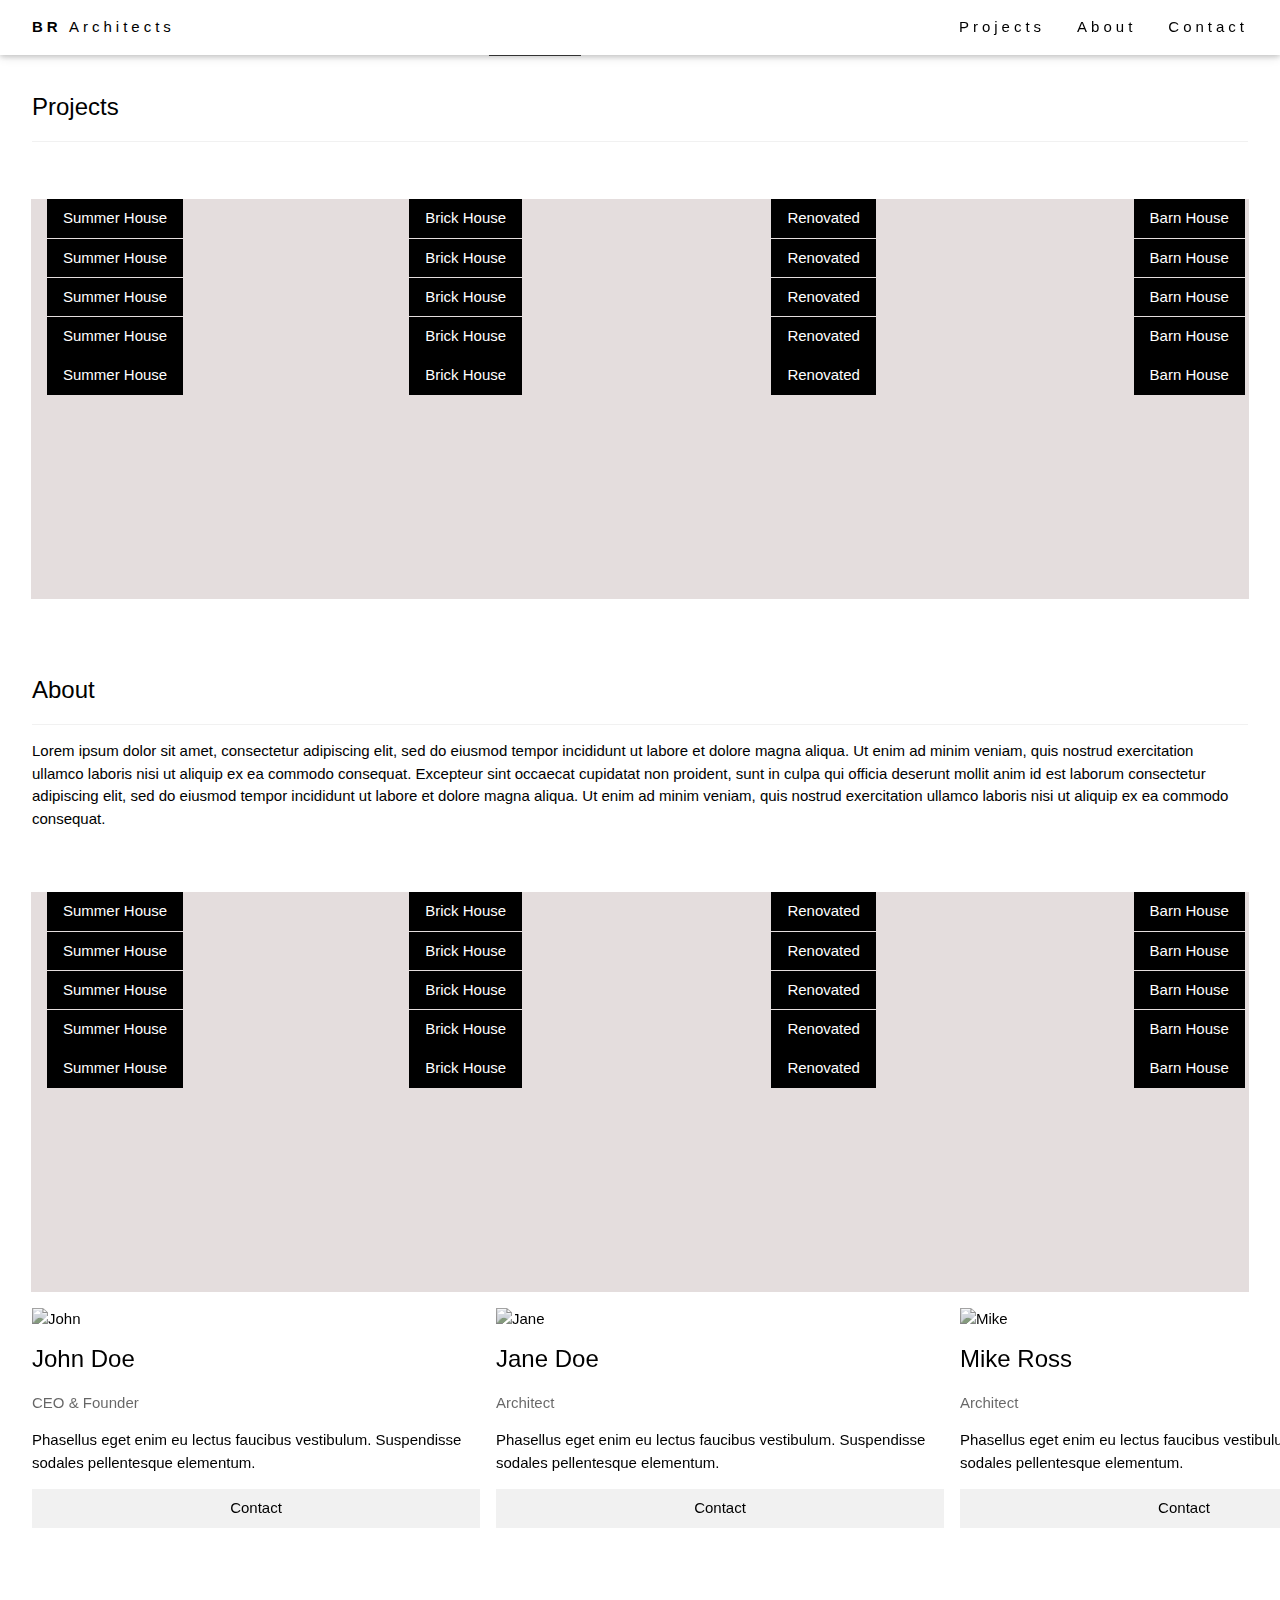
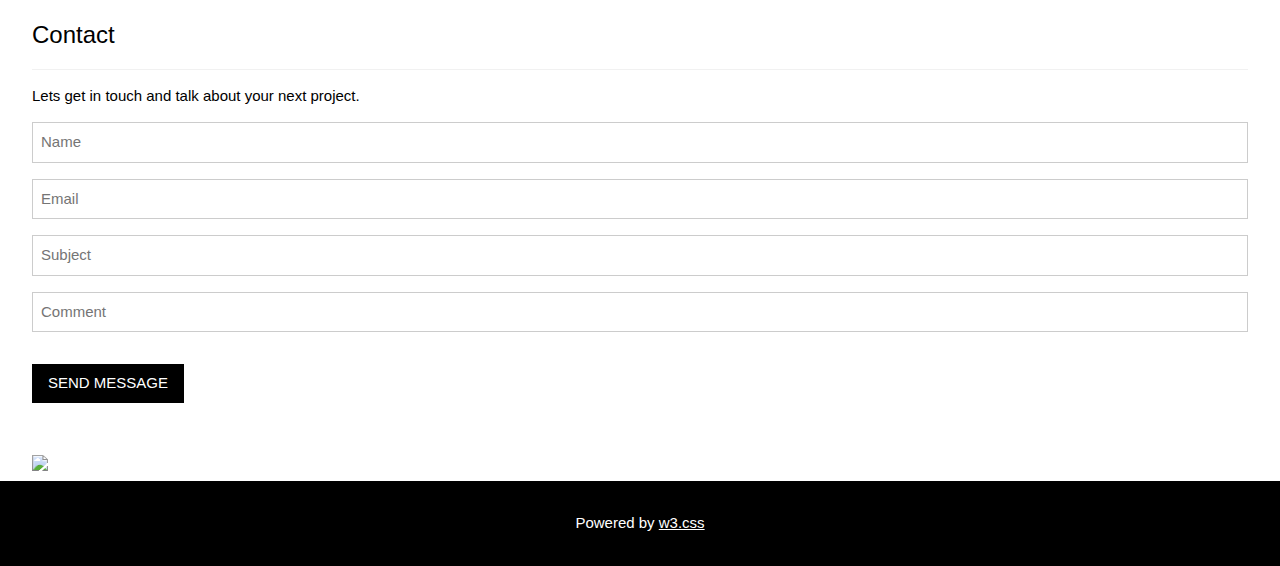
==== simpleScrollBar/index.html @ ad29b014 "Resize added(partially)" ====
<!DOCTYPE html>
<html>
<head>
<title>SSB Test</title>
<meta charset="UTF-8">
<meta name="viewport" content="width=device-width, initial-scale=1">
<link rel="stylesheet" href="css/style.css">
<link rel="stylesheet" href="css/sScrollBar.css">
<script src="js/jquery.min.js" ></script>
<script src="js/simpleScrollBar.js" ></script>
<script>
	$("document").ready(function(){
		$(".carouselContainer").sScrollBar( {
			scrollWidth: 8,
			borderRadius: 4,
			railBgColor: "#649dbc",
			handleBgColor: "#22a9f7",
			railOpacity: 0.5,
			handleOpacity: 0.7,
			showArrows: false,
			clickScrollSpeed: 200,
		});
	})
</script>
</head>
<body>

<!-- Navbar (sit on top) -->
<div class="w3-top">
  <div class="w3-bar w3-white w3-wide w3-padding w3-card">
    <a href="#home" class="w3-bar-item w3-button"><b>BR</b> Architects</a>
    <!-- Float links to the right. Hide them on small screens -->
    <div class="w3-right w3-hide-small">
      <a href="#projects" class="w3-bar-item w3-button">Projects</a>
      <a href="#about" class="w3-bar-item w3-button">About</a>
      <a href="#contact" class="w3-bar-item w3-button">Contact</a>
    </div>
  </div>
</div>

<!-- Header -->
<header class="w3-display-container w3-content w3-wide" id="home">
  <img class="w3-image" src="img/architect.jpg" alt="Architecture" width="1500" height="800">
  <div class="w3-display-middle w3-margin-top w3-center">
    <h1 class="w3-xxlarge w3-text-white"><span class="w3-padding w3-black w3-opacity-min"><b>BR</b></span> <span class="w3-hide-small w3-text-light-grey">Architects</span></h1>
  </div>
</header>

<!-- Page content -->
<div class="w3-content w3-padding">

  <!-- Project Section -->
  <div class="w3-container w3-padding-32" id="projects">
    <h3 class="w3-border-bottom w3-border-light-grey w3-padding-16">Projects</h3>
  </div>

 	<div id="first" class="carouselWrapper">
		<div id="first" class="carouselContainer">
			<div class="w3-row-padding">
			<div class="w3-col l3 m6 w3-margin-bottom">
				<div class="w3-display-container">
				<div class="w3-display-topleft w3-black w3-padding">Summer House</div>
				<img src="img/house5.jpg" alt="House" style="width:100%">
				</div>
			</div>
			<div class="w3-col l3 m6 w3-margin-bottom">
				<div class="w3-display-container">
				<div class="w3-display-topleft w3-black w3-padding">Brick House</div>
				<img src="img/house2.jpg" alt="House" style="width:100%">
				</div>
			</div>
			<div class="w3-col l3 m6 w3-margin-bottom">
				<div class="w3-display-container">
				<div class="w3-display-topleft w3-black w3-padding">Renovated</div>
				<img src="img/house3.jpg" alt="House" style="width:100%">
				</div>
			</div>
			<div class="w3-col l3 m6 w3-margin-bottom">
				<div class="w3-display-container">
				<div class="w3-display-topleft w3-black w3-padding">Barn House</div>
				<img src="img/house4.jpg" alt="House" style="width:100%">
				</div>
			</div>
			<div class="w3-col l3 m6 w3-margin-bottom">
				<div class="w3-display-container">
					<div class="w3-display-topleft w3-black w3-padding">Barn House</div>
					<img src="img/house4.jpg" alt="House" style="width:100%">
				</div>
			</div>
			</div>

			<div class="w3-row-padding">
			<div class="w3-col l3 m6 w3-margin-bottom">
				<div class="w3-display-container">
				<div class="w3-display-topleft w3-black w3-padding">Summer House</div>
				<img src="img/house2.jpg" alt="House" style="width:99%">
				</div>
			</div>
			<div class="w3-col l3 m6 w3-margin-bottom">
				<div class="w3-display-container">
				<div class="w3-display-topleft w3-black w3-padding">Brick House</div>
				<img src="img/house5.jpg" alt="House" style="width:99%">
				</div>
			</div>
			<div class="w3-col l3 m6 w3-margin-bottom">
				<div class="w3-display-container">
				<div class="w3-display-topleft w3-black w3-padding">Renovated</div>
				<img src="img/house4.jpg" alt="House" style="width:99%">
				</div>
			</div>
			<div class="w3-col l3 m6 w3-margin-bottom">
				<div class="w3-display-container">
				<div class="w3-display-topleft w3-black w3-padding">Barn House</div>
				<img src="img/house3.jpg" alt="House" style="width:99%">
				</div>
			</div>
			<div class="w3-col l3 m6 w3-margin-bottom">
				<div class="w3-display-container">
					<div class="w3-display-topleft w3-black w3-padding">Summer House</div>
					<img src="img/house5.jpg" alt="House" style="width:100%">
				</div>
			</div>
			</div>

			<div class="w3-row-padding">
				<div class="w3-col l3 m6 w3-margin-bottom">
					<div class="w3-display-container">
					<div class="w3-display-topleft w3-black w3-padding">Summer House</div>
					<img src="img/house2.jpg" alt="House" style="width:99%">
					</div>
				</div>
				<div class="w3-col l3 m6 w3-margin-bottom">
					<div class="w3-display-container">
					<div class="w3-display-topleft w3-black w3-padding">Brick House</div>
					<img src="img/house5.jpg" alt="House" style="width:99%">
					</div>
				</div>
				<div class="w3-col l3 m6 w3-margin-bottom">
					<div class="w3-display-container">
					<div class="w3-display-topleft w3-black w3-padding">Renovated</div>
					<img src="img/house4.jpg" alt="House" style="width:99%">
					</div>
				</div>
				<div class="w3-col l3 m6 w3-margin-bottom">
					<div class="w3-display-container">
					<div class="w3-display-topleft w3-black w3-padding">Barn House</div>
					<img src="img/house3.jpg" alt="House" style="width:99%">
					</div>
				</div>
				<div class="w3-col l3 m6 w3-margin-bottom">
					<div class="w3-display-container">
						<div class="w3-display-topleft w3-black w3-padding">Summer House</div>
						<img src="img/house5.jpg" alt="House" style="width:100%">
					</div>
				</div>
			</div>

			<div class="w3-row-padding">
				<div class="w3-col l3 m6 w3-margin-bottom">
					<div class="w3-display-container">
					<div class="w3-display-topleft w3-black w3-padding">Summer House</div>
					<img src="img/house2.jpg" alt="House" style="width:99%">
					</div>
				</div>
				<div class="w3-col l3 m6 w3-margin-bottom">
					<div class="w3-display-container">
					<div class="w3-display-topleft w3-black w3-padding">Brick House</div>
					<img src="img/house5.jpg" alt="House" style="width:99%">
					</div>
				</div>
				<div class="w3-col l3 m6 w3-margin-bottom">
					<div class="w3-display-container">
					<div class="w3-display-topleft w3-black w3-padding">Renovated</div>
					<img src="img/house4.jpg" alt="House" style="width:99%">
					</div>
				</div>
				<div class="w3-col l3 m6 w3-margin-bottom">
					<div class="w3-display-container">
					<div class="w3-display-topleft w3-black w3-padding">Barn House</div>
					<img src="img/house3.jpg" alt="House" style="width:99%">
					</div>
				</div>
				<div class="w3-col l3 m6 w3-margin-bottom">
					<div class="w3-display-container">
						<div class="w3-display-topleft w3-black w3-padding">Summer House</div>
						<img src="img/house5.jpg" alt="House" style="width:100%">
					</div>
				</div>
			</div>

			<div class="w3-row-padding">
				<div class="w3-col l3 m6 w3-margin-bottom">
					<div class="w3-display-container">
					<div class="w3-display-topleft w3-black w3-padding">Summer House</div>
					<img src="img/house2.jpg" alt="House" style="width:99%">
					</div>
				</div>
				<div class="w3-col l3 m6 w3-margin-bottom">
					<div class="w3-display-container">
					<div class="w3-display-topleft w3-black w3-padding">Brick House</div>
					<img src="img/house5.jpg" alt="House" style="width:99%">
					</div>
				</div>
				<div class="w3-col l3 m6 w3-margin-bottom">
					<div class="w3-display-container">
					<div class="w3-display-topleft w3-black w3-padding">Renovated</div>
					<img src="img/house4.jpg" alt="House" style="width:99%">
					</div>
				</div>
				<div class="w3-col l3 m6 w3-margin-bottom">
					<div class="w3-display-container">
					<div class="w3-display-topleft w3-black w3-padding">Barn House</div>
					<img src="img/house3.jpg" alt="House" style="width:99%">
					</div>
				</div>
				<div class="w3-col l3 m6 w3-margin-bottom">
					<div class="w3-display-container">
						<div class="w3-display-topleft w3-black w3-padding">Summer House</div>
						<img src="img/house5.jpg" alt="House" style="width:100%">
					</div>
				</div>
			</div>
		</div>
	</div>


  <!-- About Section -->
	<div class="w3-container w3-padding-32" id="about">
	<h3 class="w3-border-bottom w3-border-light-grey w3-padding-16">About</h3>
	<p>Lorem ipsum dolor sit amet, consectetur adipiscing elit, sed do eiusmod tempor incididunt ut labore et dolore magna aliqua. Ut enim ad minim veniam, quis nostrud exercitation ullamco laboris nisi ut aliquip ex ea commodo consequat. Excepteur sint
		occaecat cupidatat non proident, sunt in culpa qui officia deserunt mollit anim id est laborum consectetur adipiscing elit, sed do eiusmod tempor incididunt ut labore et dolore magna aliqua. Ut enim ad minim veniam, quis nostrud exercitation ullamco
		laboris nisi ut aliquip ex ea commodo consequat.
	</p>
	</div>

	<div id="first" class="carouselWrapper">
		<div id="second" class="carouselContainer">
		<div class="w3-row-padding">
		<div class="w3-col l3 m6 w3-margin-bottom">
			<div class="w3-display-container">
			<div class="w3-display-topleft w3-black w3-padding">Summer House</div>
			<img src="img/house5.jpg" alt="House" style="width:100%">
			</div>
		</div>
		<div class="w3-col l3 m6 w3-margin-bottom">
			<div class="w3-display-container">
			<div class="w3-display-topleft w3-black w3-padding">Brick House</div>
			<img src="img/house2.jpg" alt="House" style="width:100%">
			</div>
		</div>
		<div class="w3-col l3 m6 w3-margin-bottom">
			<div class="w3-display-container">
			<div class="w3-display-topleft w3-black w3-padding">Renovated</div>
			<img src="img/house3.jpg" alt="House" style="width:100%">
			</div>
		</div>
		<div class="w3-col l3 m6 w3-margin-bottom">
			<div class="w3-display-container">
			<div class="w3-display-topleft w3-black w3-padding">Barn House</div>
			<img src="img/house4.jpg" alt="House" style="width:100%">
			</div>
		</div>
		<div class="w3-col l3 m6 w3-margin-bottom">
			<div class="w3-display-container">
				<div class="w3-display-topleft w3-black w3-padding">Barn House</div>
				<img src="img/house4.jpg" alt="House" style="width:100%">
			</div>
		</div>
		</div>

		<div class="w3-row-padding">
		<div class="w3-col l3 m6 w3-margin-bottom">
			<div class="w3-display-container">
			<div class="w3-display-topleft w3-black w3-padding">Summer House</div>
			<img src="img/house2.jpg" alt="House" style="width:99%">
			</div>
		</div>
		<div class="w3-col l3 m6 w3-margin-bottom">
			<div class="w3-display-container">
			<div class="w3-display-topleft w3-black w3-padding">Brick House</div>
			<img src="img/house5.jpg" alt="House" style="width:99%">
			</div>
		</div>
		<div class="w3-col l3 m6 w3-margin-bottom">
			<div class="w3-display-container">
			<div class="w3-display-topleft w3-black w3-padding">Renovated</div>
			<img src="img/house4.jpg" alt="House" style="width:99%">
			</div>
		</div>
		<div class="w3-col l3 m6 w3-margin-bottom">
			<div class="w3-display-container">
			<div class="w3-display-topleft w3-black w3-padding">Barn House</div>
			<img src="img/house3.jpg" alt="House" style="width:99%">
			</div>
		</div>
		<div class="w3-col l3 m6 w3-margin-bottom">
			<div class="w3-display-container">
				<div class="w3-display-topleft w3-black w3-padding">Summer House</div>
				<img src="img/house5.jpg" alt="House" style="width:100%">
			</div>
		</div>
		</div>

		<div class="w3-row-padding">
			<div class="w3-col l3 m6 w3-margin-bottom">
				<div class="w3-display-container">
				<div class="w3-display-topleft w3-black w3-padding">Summer House</div>
				<img src="img/house2.jpg" alt="House" style="width:99%">
				</div>
			</div>
			<div class="w3-col l3 m6 w3-margin-bottom">
				<div class="w3-display-container">
				<div class="w3-display-topleft w3-black w3-padding">Brick House</div>
				<img src="img/house5.jpg" alt="House" style="width:99%">
				</div>
			</div>
			<div class="w3-col l3 m6 w3-margin-bottom">
				<div class="w3-display-container">
				<div class="w3-display-topleft w3-black w3-padding">Renovated</div>
				<img src="img/house4.jpg" alt="House" style="width:99%">
				</div>
			</div>
			<div class="w3-col l3 m6 w3-margin-bottom">
				<div class="w3-display-container">
				<div class="w3-display-topleft w3-black w3-padding">Barn House</div>
				<img src="img/house3.jpg" alt="House" style="width:99%">
				</div>
			</div>
			<div class="w3-col l3 m6 w3-margin-bottom">
				<div class="w3-display-container">
					<div class="w3-display-topleft w3-black w3-padding">Summer House</div>
					<img src="img/house5.jpg" alt="House" style="width:100%">
				</div>
			</div>
		</div>

		<div class="w3-row-padding">
			<div class="w3-col l3 m6 w3-margin-bottom">
				<div class="w3-display-container">
				<div class="w3-display-topleft w3-black w3-padding">Summer House</div>
				<img src="img/house2.jpg" alt="House" style="width:99%">
				</div>
			</div>
			<div class="w3-col l3 m6 w3-margin-bottom">
				<div class="w3-display-container">
				<div class="w3-display-topleft w3-black w3-padding">Brick House</div>
				<img src="img/house5.jpg" alt="House" style="width:99%">
				</div>
			</div>
			<div class="w3-col l3 m6 w3-margin-bottom">
				<div class="w3-display-container">
				<div class="w3-display-topleft w3-black w3-padding">Renovated</div>
				<img src="img/house4.jpg" alt="House" style="width:99%">
				</div>
			</div>
			<div class="w3-col l3 m6 w3-margin-bottom">
				<div class="w3-display-container">
				<div class="w3-display-topleft w3-black w3-padding">Barn House</div>
				<img src="img/house3.jpg" alt="House" style="width:99%">
				</div>
			</div>
			<div class="w3-col l3 m6 w3-margin-bottom">
				<div class="w3-display-container">
					<div class="w3-display-topleft w3-black w3-padding">Summer House</div>
					<img src="img/house5.jpg" alt="House" style="width:100%">
				</div>
			</div>
		</div>

		<div class="w3-row-padding">
			<div class="w3-col l3 m6 w3-margin-bottom">
				<div class="w3-display-container">
				<div class="w3-display-topleft w3-black w3-padding">Summer House</div>
				<img src="img/house2.jpg" alt="House" style="width:99%">
				</div>
			</div>
			<div class="w3-col l3 m6 w3-margin-bottom">
				<div class="w3-display-container">
				<div class="w3-display-topleft w3-black w3-padding">Brick House</div>
				<img src="img/house5.jpg" alt="House" style="width:99%">
				</div>
			</div>
			<div class="w3-col l3 m6 w3-margin-bottom">
				<div class="w3-display-container">
				<div class="w3-display-topleft w3-black w3-padding">Renovated</div>
				<img src="img/house4.jpg" alt="House" style="width:99%">
				</div>
			</div>
			<div class="w3-col l3 m6 w3-margin-bottom">
				<div class="w3-display-container">
				<div class="w3-display-topleft w3-black w3-padding">Barn House</div>
				<img src="img/house3.jpg" alt="House" style="width:99%">
				</div>
			</div>
			<div class="w3-col l3 m6 w3-margin-bottom">
				<div class="w3-display-container">
					<div class="w3-display-topleft w3-black w3-padding">Summer House</div>
					<img src="img/house5.jpg" alt="House" style="width:100%">
				</div>
			</div>
		</div>
		</div>
	</div>

  <div class="w3-row-padding w3-grayscale">
    <div class="w3-col l3 m6 w3-margin-bottom">
      <img src="img/team2.jpg" alt="John" style="width:100%">
      <h3>John Doe</h3>
      <p class="w3-opacity">CEO & Founder</p>
      <p>Phasellus eget enim eu lectus faucibus vestibulum. Suspendisse sodales pellentesque elementum.</p>
      <p><button class="w3-button w3-light-grey w3-block">Contact</button></p>
    </div>
    <div class="w3-col l3 m6 w3-margin-bottom">
      <img src="img/team1.jpg" alt="Jane" style="width:100%">
      <h3>Jane Doe</h3>
      <p class="w3-opacity">Architect</p>
      <p>Phasellus eget enim eu lectus faucibus vestibulum. Suspendisse sodales pellentesque elementum.</p>
      <p><button class="w3-button w3-light-grey w3-block">Contact</button></p>
    </div>
    <div class="w3-col l3 m6 w3-margin-bottom">
      <img src="img/team3.jpg" alt="Mike" style="width:100%">
      <h3>Mike Ross</h3>
      <p class="w3-opacity">Architect</p>
      <p>Phasellus eget enim eu lectus faucibus vestibulum. Suspendisse sodales pellentesque elementum.</p>
      <p><button class="w3-button w3-light-grey w3-block">Contact</button></p>
    </div>
    <div class="w3-col l3 m6 w3-margin-bottom">
      <img src="img/team4.jpg" alt="Dan" style="width:100%">
      <h3>Dan Star</h3>
      <p class="w3-opacity">Architect</p>
      <p>Phasellus eget enim eu lectus faucibus vestibulum. Suspendisse sodales pellentesque elementum.</p>
      <p><button class="w3-button w3-light-grey w3-block">Contact</button></p>
    </div>
  </div>

  <!-- Contact Section -->
  <div class="w3-container w3-padding-32" id="contact">
    <h3 class="w3-border-bottom w3-border-light-grey w3-padding-16">Contact</h3>
    <p>Lets get in touch and talk about your next project.</p>
    <form action="/action_page.php" target="_blank">
      <input class="w3-input w3-border" type="text" placeholder="Name" required name="Name">
      <input class="w3-input w3-section w3-border" type="text" placeholder="Email" required name="Email">
      <input class="w3-input w3-section w3-border" type="text" placeholder="Subject" required name="Subject">
      <input class="w3-input w3-section w3-border" type="text" placeholder="Comment" required name="Comment">
      <button class="w3-button w3-black w3-section" type="submit">
        <i class="fa fa-paper-plane"></i> SEND MESSAGE
      </button>
    </form>
  </div>
  
<!-- Image of location/map -->
<div class="w3-container">
  <img src="img/map.jpg" class="w3-image" style="width:100%">
</div>

<!-- End page content -->
</div>


<!-- Footer -->
<footer class="w3-center w3-black w3-padding-16">
  <p>Powered by <a href="https://www.w3schools.com/w3css/default.asp" title="W3.CSS" target="_blank" class="w3-hover-text-green">w3.css</a></p>
</footer>

</body>
</html>
---- simpleScrollBar/css/style.css ----
/* W3.CSS 4.15 December 2020 by Jan Egil and Borge Refsnes */
html{box-sizing:border-box}*,*:before,*:after{box-sizing:inherit}
/* Extract from normalize.css by Nicolas Gallagher and Jonathan Neal git.io/normalize */
html{-ms-text-size-adjust:100%;-webkit-text-size-adjust:100%}body{margin:0}
article,aside,details,figcaption,figure,footer,header,main,menu,nav,section{display:block}summary{display:list-item}
audio,canvas,progress,video{display:inline-block}progress{vertical-align:baseline}
audio:not([controls]){display:none;height:0}[hidden],template{display:none}
a{background-color:transparent}a:active,a:hover{outline-width:0}
abbr[title]{border-bottom:none;text-decoration:underline;text-decoration:underline dotted}
b,strong{font-weight:bolder}dfn{font-style:italic}mark{background:#ff0;color:#000}
small{font-size:80%}sub,sup{font-size:75%;line-height:0;position:relative;vertical-align:baseline}
sub{bottom:-0.25em}sup{top:-0.5em}figure{margin:1em 40px}img{border-style:none}
code,kbd,pre,samp{font-family:monospace,monospace;font-size:1em}hr{box-sizing:content-box;height:0;overflow:visible}
button,input,select,textarea,optgroup{font:inherit;margin:0}optgroup{font-weight:bold}
button,input{overflow:visible}button,select{text-transform:none}
button,[type=button],[type=reset],[type=submit]{-webkit-appearance:button}
button::-moz-focus-inner,[type=button]::-moz-focus-inner,[type=reset]::-moz-focus-inner,[type=submit]::-moz-focus-inner{border-style:none;padding:0}
button:-moz-focusring,[type=button]:-moz-focusring,[type=reset]:-moz-focusring,[type=submit]:-moz-focusring{outline:1px dotted ButtonText}
fieldset{border:1px solid #c0c0c0;margin:0 2px;padding:.35em .625em .75em}
legend{color:inherit;display:table;max-width:100%;padding:0;white-space:normal}textarea{overflow:auto}
[type=checkbox],[type=radio]{padding:0}
[type=number]::-webkit-inner-spin-button,[type=number]::-webkit-outer-spin-button{height:auto}
[type=search]{-webkit-appearance:textfield;outline-offset:-2px}
[type=search]::-webkit-search-decoration{-webkit-appearance:none}
::-webkit-file-upload-button{-webkit-appearance:button;font:inherit}
/* End extract */
html,body{font-family:Verdana,sans-serif;font-size:15px;line-height:1.5}html{overflow-x:hidden}
h1{font-size:36px}h2{font-size:30px}h3{font-size:24px}h4{font-size:20px}h5{font-size:18px}h6{font-size:16px}
.w3-serif{font-family:serif}.w3-sans-serif{font-family:sans-serif}.w3-cursive{font-family:cursive}.w3-monospace{font-family:monospace}
h1,h2,h3,h4,h5,h6{font-family:"Segoe UI",Arial,sans-serif;font-weight:400;margin:10px 0}.w3-wide{letter-spacing:4px}
hr{border:0;border-top:1px solid #eee;margin:20px 0}
.w3-image{max-width:100%;height:auto}img{vertical-align:middle}a{color:inherit}
.w3-table,.w3-table-all{border-collapse:collapse;border-spacing:0;width:100%;display:table}.w3-table-all{border:1px solid #ccc}
.w3-bordered tr,.w3-table-all tr{border-bottom:1px solid #ddd}.w3-striped tbody tr:nth-child(even){background-color:#f1f1f1}
.w3-table-all tr:nth-child(odd){background-color:#fff}.w3-table-all tr:nth-child(even){background-color:#f1f1f1}
.w3-hoverable tbody tr:hover,.w3-ul.w3-hoverable li:hover{background-color:#ccc}.w3-centered tr th,.w3-centered tr td{text-align:center}
.w3-table td,.w3-table th,.w3-table-all td,.w3-table-all th{padding:8px 8px;display:table-cell;text-align:left;vertical-align:top}
.w3-table th:first-child,.w3-table td:first-child,.w3-table-all th:first-child,.w3-table-all td:first-child{padding-left:16px}
.w3-btn,.w3-button{border:none;display:inline-block;padding:8px 16px;vertical-align:middle;overflow:hidden;text-decoration:none;color:inherit;background-color:inherit;text-align:center;cursor:pointer;white-space:nowrap}
.w3-btn:hover{box-shadow:0 8px 16px 0 rgba(0,0,0,0.2),0 6px 20px 0 rgba(0,0,0,0.19)}
.w3-btn,.w3-button{-webkit-touch-callout:none;-webkit-user-select:none;-khtml-user-select:none;-moz-user-select:none;-ms-user-select:none;user-select:none}   
.w3-disabled,.w3-btn:disabled,.w3-button:disabled{cursor:not-allowed;opacity:0.3}.w3-disabled *,:disabled *{pointer-events:none}
.w3-btn.w3-disabled:hover,.w3-btn:disabled:hover{box-shadow:none}
.w3-badge,.w3-tag{background-color:#000;color:#fff;display:inline-block;padding-left:8px;padding-right:8px;text-align:center}.w3-badge{border-radius:50%}
.w3-ul{list-style-type:none;padding:0;margin:0}.w3-ul li{padding:8px 16px;border-bottom:1px solid #ddd}.w3-ul li:last-child{border-bottom:none}
.w3-tooltip,.w3-display-container{position:relative}.w3-tooltip .w3-text{display:none}.w3-tooltip:hover .w3-text{display:inline-block}
.w3-ripple:active{opacity:0.5}.w3-ripple{transition:opacity 0s}
.w3-input{padding:8px;display:block;border:none;border-bottom:1px solid #ccc;width:100%}
.w3-select{padding:9px 0;width:100%;border:none;border-bottom:1px solid #ccc}
.w3-dropdown-click,.w3-dropdown-hover{position:relative;display:inline-block;cursor:pointer}
.w3-dropdown-hover:hover .w3-dropdown-content{display:block}
.w3-dropdown-hover:first-child,.w3-dropdown-click:hover{background-color:#ccc;color:#000}
.w3-dropdown-hover:hover > .w3-button:first-child,.w3-dropdown-click:hover > .w3-button:first-child{background-color:#ccc;color:#000}
.w3-dropdown-content{cursor:auto;color:#000;background-color:#fff;display:none;position:absolute;min-width:160px;margin:0;padding:0;z-index:1}
.w3-check,.w3-radio{width:24px;height:24px;position:relative;top:6px}
.w3-sidebar{height:100%;width:200px;background-color:#fff;position:fixed!important;z-index:1;overflow:auto}
.w3-bar-block .w3-dropdown-hover,.w3-bar-block .w3-dropdown-click{width:100%}
.w3-bar-block .w3-dropdown-hover .w3-dropdown-content,.w3-bar-block .w3-dropdown-click .w3-dropdown-content{min-width:100%}
.w3-bar-block .w3-dropdown-hover .w3-button,.w3-bar-block .w3-dropdown-click .w3-button{width:100%;text-align:left;padding:8px 16px}
.w3-main,#main{transition:margin-left .4s}
.w3-modal{z-index:3;display:none;padding-top:100px;position:fixed;left:0;top:0;width:100%;height:100%;overflow:auto;background-color:rgb(0,0,0);background-color:rgba(0,0,0,0.4)}
.w3-modal-content{margin:auto;background-color:#fff;position:relative;padding:0;outline:0;width:600px}
.w3-bar{width:100%;overflow:hidden}.w3-center .w3-bar{display:inline-block;width:auto}
.w3-bar .w3-bar-item{padding:8px 16px;float:left;width:auto;border:none;display:block;outline:0}
.w3-bar .w3-dropdown-hover,.w3-bar .w3-dropdown-click{position:static;float:left}
.w3-bar .w3-button{white-space:normal}
.w3-bar-block .w3-bar-item{width:100%;display:block;padding:8px 16px;text-align:left;border:none;white-space:normal;float:none;outline:0}
.w3-bar-block.w3-center .w3-bar-item{text-align:center}.w3-block{display:block;width:100%}
.w3-responsive{display:block;overflow-x:auto}
.w3-container:after,.w3-container:before,.w3-panel:after,.w3-panel:before,.w3-row:after,.w3-row:before,.w3-row-padding:after,.w3-row-padding:before,
.w3-cell-row:before,.w3-cell-row:after,.w3-clear:after,.w3-clear:before,.w3-bar:before,.w3-bar:after{content:"";display:table;clear:both}
.w3-col,.w3-half,.w3-third,.w3-twothird,.w3-threequarter,.w3-quarter{float:left;width:100%}
.w3-col.s1{width:8.33333%}.w3-col.s2{width:16.66666%}.w3-col.s3{width:24.99999%}.w3-col.s4{width:33.33333%}
.w3-col.s5{width:41.66666%}.w3-col.s6{width:49.99999%}.w3-col.s7{width:58.33333%}.w3-col.s8{width:66.66666%}
.w3-col.s9{width:74.99999%}.w3-col.s10{width:83.33333%}.w3-col.s11{width:91.66666%}.w3-col.s12{width:99.99999%}
@media (min-width:601px){.w3-col.m1{width:8.33333%}.w3-col.m2{width:16.66666%}.w3-col.m3,.w3-quarter{width:24.99999%}.w3-col.m4,.w3-third{width:33.33333%}
.w3-col.m5{width:41.66666%}.w3-col.m6,.w3-half{width:49.99999%}.w3-col.m7{width:58.33333%}.w3-col.m8,.w3-twothird{width:66.66666%}
.w3-col.m9,.w3-threequarter{width:74.99999%}.w3-col.m10{width:83.33333%}.w3-col.m11{width:91.66666%}.w3-col.m12{width:99.99999%}}
@media (min-width:993px){.w3-col.l1{width:8.33333%}.w3-col.l2{width:16.66666%}.w3-col.l3{width:24.99999%}.w3-col.l4{width:33.33333%}
.w3-col.l5{width:41.66666%}.w3-col.l6{width:49.99999%}.w3-col.l7{width:58.33333%}.w3-col.l8{width:66.66666%}
.w3-col.l9{width:74.99999%}.w3-col.l10{width:83.33333%}.w3-col.l11{width:91.66666%}.w3-col.l12{width:99.99999%}}
.w3-rest{overflow:hidden}.w3-stretch{margin-left:-16px;margin-right:-16px}
.w3-content,.w3-auto{margin-left:auto;margin-right:auto}.w3-content{max-width:980px}.w3-auto{max-width:1140px}
.w3-cell-row{display:table;width:100%}.w3-cell{display:table-cell}
.w3-cell-top{vertical-align:top}.w3-cell-middle{vertical-align:middle}.w3-cell-bottom{vertical-align:bottom}
.w3-hide{display:none!important}.w3-show-block,.w3-show{display:block!important}.w3-show-inline-block{display:inline-block!important}
@media (max-width:1205px){.w3-auto{max-width:95%}}
@media (max-width:600px){.w3-modal-content{margin:0 10px;width:auto!important}.w3-modal{padding-top:30px}
.w3-dropdown-hover.w3-mobile .w3-dropdown-content,.w3-dropdown-click.w3-mobile .w3-dropdown-content{position:relative}	
.w3-hide-small{display:none!important}.w3-mobile{display:block;width:100%!important}.w3-bar-item.w3-mobile,.w3-dropdown-hover.w3-mobile,.w3-dropdown-click.w3-mobile{text-align:center}
.w3-dropdown-hover.w3-mobile,.w3-dropdown-hover.w3-mobile .w3-btn,.w3-dropdown-hover.w3-mobile .w3-button,.w3-dropdown-click.w3-mobile,.w3-dropdown-click.w3-mobile .w3-btn,.w3-dropdown-click.w3-mobile .w3-button{width:100%}}
@media (max-width:768px){.w3-modal-content{width:500px}.w3-modal{padding-top:50px}}
@media (min-width:993px){.w3-modal-content{width:900px}.w3-hide-large{display:none!important}.w3-sidebar.w3-collapse{display:block!important}}
@media (max-width:992px) and (min-width:601px){.w3-hide-medium{display:none!important}}
@media (max-width:992px){.w3-sidebar.w3-collapse{display:none}.w3-main{margin-left:0!important;margin-right:0!important}.w3-auto{max-width:100%}}
.w3-top,.w3-bottom{position:fixed;width:100%;z-index:1}.w3-top{top:0}.w3-bottom{bottom:0}
.w3-overlay{position:fixed;display:none;width:100%;height:100%;top:0;left:0;right:0;bottom:0;background-color:rgba(0,0,0,0.5);z-index:2}
.w3-display-topleft{position:absolute;left:0;top:0}.w3-display-topright{position:absolute;right:0;top:0}
.w3-display-bottomleft{position:absolute;left:0;bottom:0}.w3-display-bottomright{position:absolute;right:0;bottom:0}
.w3-display-middle{position:absolute;top:50%;left:50%;transform:translate(-50%,-50%);-ms-transform:translate(-50%,-50%)}
.w3-display-left{position:absolute;top:50%;left:0%;transform:translate(0%,-50%);-ms-transform:translate(-0%,-50%)}
.w3-display-right{position:absolute;top:50%;right:0%;transform:translate(0%,-50%);-ms-transform:translate(0%,-50%)}
.w3-display-topmiddle{position:absolute;left:50%;top:0;transform:translate(-50%,0%);-ms-transform:translate(-50%,0%)}
.w3-display-bottommiddle{position:absolute;left:50%;bottom:0;transform:translate(-50%,0%);-ms-transform:translate(-50%,0%)}
.w3-display-container:hover .w3-display-hover{display:block}.w3-display-container:hover span.w3-display-hover{display:inline-block}.w3-display-hover{display:none}
.w3-display-position{position:absolute}
.w3-circle{border-radius:50%}
.w3-round-small{border-radius:2px}.w3-round,.w3-round-medium{border-radius:4px}.w3-round-large{border-radius:8px}.w3-round-xlarge{border-radius:16px}.w3-round-xxlarge{border-radius:32px}
.w3-row-padding,.w3-row-padding>.w3-half,.w3-row-padding>.w3-third,.w3-row-padding>.w3-twothird,.w3-row-padding>.w3-threequarter,.w3-row-padding>.w3-quarter,.w3-row-padding>.w3-col{padding:0 8px}
.w3-container,.w3-panel{padding:0.01em 16px}.w3-panel{margin-top:16px;margin-bottom:16px}
.w3-code,.w3-codespan{font-family:Consolas,"courier new";font-size:16px}
.w3-code{width:auto;background-color:#fff;padding:8px 12px;border-left:4px solid #4CAF50;word-wrap:break-word}
.w3-codespan{color:crimson;background-color:#f1f1f1;padding-left:4px;padding-right:4px;font-size:110%}
.w3-card,.w3-card-2{box-shadow:0 2px 5px 0 rgba(0,0,0,0.16),0 2px 10px 0 rgba(0,0,0,0.12)}
.w3-card-4,.w3-hover-shadow:hover{box-shadow:0 4px 10px 0 rgba(0,0,0,0.2),0 4px 20px 0 rgba(0,0,0,0.19)}
.w3-spin{animation:w3-spin 2s infinite linear}@keyframes w3-spin{0%{transform:rotate(0deg)}100%{transform:rotate(359deg)}}
.w3-animate-fading{animation:fading 10s infinite}@keyframes fading{0%{opacity:0}50%{opacity:1}100%{opacity:0}}
.w3-animate-opacity{animation:opac 0.8s}@keyframes opac{from{opacity:0} to{opacity:1}}
.w3-animate-top{position:relative;animation:animatetop 0.4s}@keyframes animatetop{from{top:-300px;opacity:0} to{top:0;opacity:1}}
.w3-animate-left{position:relative;animation:animateleft 0.4s}@keyframes animateleft{from{left:-300px;opacity:0} to{left:0;opacity:1}}
.w3-animate-right{position:relative;animation:animateright 0.4s}@keyframes animateright{from{right:-300px;opacity:0} to{right:0;opacity:1}}
.w3-animate-bottom{position:relative;animation:animatebottom 0.4s}@keyframes animatebottom{from{bottom:-300px;opacity:0} to{bottom:0;opacity:1}}
.w3-animate-zoom {animation:animatezoom 0.6s}@keyframes animatezoom{from{transform:scale(0)} to{transform:scale(1)}}
.w3-animate-input{transition:width 0.4s ease-in-out}.w3-animate-input:focus{width:100%!important}
.w3-opacity,.w3-hover-opacity:hover{opacity:0.60}.w3-opacity-off,.w3-hover-opacity-off:hover{opacity:1}
.w3-opacity-max{opacity:0.25}.w3-opacity-min{opacity:0.75}
.w3-greyscale-max,.w3-grayscale-max,.w3-hover-greyscale:hover,.w3-hover-grayscale:hover{filter:grayscale(100%)}
.w3-greyscale,.w3-grayscale{filter:grayscale(75%)}.w3-greyscale-min,.w3-grayscale-min{filter:grayscale(50%)}
.w3-sepia{filter:sepia(75%)}.w3-sepia-max,.w3-hover-sepia:hover{filter:sepia(100%)}.w3-sepia-min{filter:sepia(50%)}
.w3-tiny{font-size:10px!important}.w3-small{font-size:12px!important}.w3-medium{font-size:15px!important}.w3-large{font-size:18px!important}
.w3-xlarge{font-size:24px!important}.w3-xxlarge{font-size:36px!important}.w3-xxxlarge{font-size:48px!important}.w3-jumbo{font-size:64px!important}
.w3-left-align{text-align:left!important}.w3-right-align{text-align:right!important}.w3-justify{text-align:justify!important}.w3-center{text-align:center!important}
.w3-border-0{border:0!important}.w3-border{border:1px solid #ccc!important}
.w3-border-top{border-top:1px solid #ccc!important}.w3-border-bottom{border-bottom:1px solid #ccc!important}
.w3-border-left{border-left:1px solid #ccc!important}.w3-border-right{border-right:1px solid #ccc!important}
.w3-topbar{border-top:6px solid #ccc!important}.w3-bottombar{border-bottom:6px solid #ccc!important}
.w3-leftbar{border-left:6px solid #ccc!important}.w3-rightbar{border-right:6px solid #ccc!important}
.w3-section,.w3-code{margin-top:16px!important;margin-bottom:16px!important}
.w3-margin{margin:16px!important}.w3-margin-top{margin-top:16px!important}.w3-margin-bottom{margin-bottom:16px!important}
.w3-margin-left{margin-left:16px!important}.w3-margin-right{margin-right:16px!important}
.w3-padding-small{padding:4px 8px!important}.w3-padding{padding:8px 16px!important}.w3-padding-large{padding:12px 24px!important}
.w3-padding-16{padding-top:16px!important;padding-bottom:16px!important}.w3-padding-24{padding-top:24px!important;padding-bottom:24px!important}
.w3-padding-32{padding-top:32px!important;padding-bottom:32px!important}.w3-padding-48{padding-top:48px!important;padding-bottom:48px!important}
.w3-padding-64{padding-top:64px!important;padding-bottom:64px!important}
.w3-padding-top-64{padding-top:64px!important}.w3-padding-top-48{padding-top:48px!important}
.w3-padding-top-32{padding-top:32px!important}.w3-padding-top-24{padding-top:24px!important}
.w3-left{float:left!important}.w3-right{float:right!important}
.w3-button:hover{color:#000!important;background-color:#ccc!important}
.w3-transparent,.w3-hover-none:hover{background-color:transparent!important}
.w3-hover-none:hover{box-shadow:none!important}
/* Colors */
.w3-amber,.w3-hover-amber:hover{color:#000!important;background-color:#ffc107!important}
.w3-aqua,.w3-hover-aqua:hover{color:#000!important;background-color:#00ffff!important}
.w3-blue,.w3-hover-blue:hover{color:#fff!important;background-color:#2196F3!important}
.w3-light-blue,.w3-hover-light-blue:hover{color:#000!important;background-color:#87CEEB!important}
.w3-brown,.w3-hover-brown:hover{color:#fff!important;background-color:#795548!important}
.w3-cyan,.w3-hover-cyan:hover{color:#000!important;background-color:#00bcd4!important}
.w3-blue-grey,.w3-hover-blue-grey:hover,.w3-blue-gray,.w3-hover-blue-gray:hover{color:#fff!important;background-color:#607d8b!important}
.w3-green,.w3-hover-green:hover{color:#fff!important;background-color:#4CAF50!important}
.w3-light-green,.w3-hover-light-green:hover{color:#000!important;background-color:#8bc34a!important}
.w3-indigo,.w3-hover-indigo:hover{color:#fff!important;background-color:#3f51b5!important}
.w3-khaki,.w3-hover-khaki:hover{color:#000!important;background-color:#f0e68c!important}
.w3-lime,.w3-hover-lime:hover{color:#000!important;background-color:#cddc39!important}
.w3-orange,.w3-hover-orange:hover{color:#000!important;background-color:#ff9800!important}
.w3-deep-orange,.w3-hover-deep-orange:hover{color:#fff!important;background-color:#ff5722!important}
.w3-pink,.w3-hover-pink:hover{color:#fff!important;background-color:#e91e63!important}
.w3-purple,.w3-hover-purple:hover{color:#fff!important;background-color:#9c27b0!important}
.w3-deep-purple,.w3-hover-deep-purple:hover{color:#fff!important;background-color:#673ab7!important}
.w3-red,.w3-hover-red:hover{color:#fff!important;background-color:#f44336!important}
.w3-sand,.w3-hover-sand:hover{color:#000!important;background-color:#fdf5e6!important}
.w3-teal,.w3-hover-teal:hover{color:#fff!important;background-color:#009688!important}
.w3-yellow,.w3-hover-yellow:hover{color:#000!important;background-color:#ffeb3b!important}
.w3-white,.w3-hover-white:hover{color:#000!important;background-color:#fff!important}
.w3-black,.w3-hover-black:hover{color:#fff!important;background-color:#000!important}
.w3-grey,.w3-hover-grey:hover,.w3-gray,.w3-hover-gray:hover{color:#000!important;background-color:#9e9e9e!important}
.w3-light-grey,.w3-hover-light-grey:hover,.w3-light-gray,.w3-hover-light-gray:hover{color:#000!important;background-color:#f1f1f1!important}
.w3-dark-grey,.w3-hover-dark-grey:hover,.w3-dark-gray,.w3-hover-dark-gray:hover{color:#fff!important;background-color:#616161!important}
.w3-pale-red,.w3-hover-pale-red:hover{color:#000!important;background-color:#ffdddd!important}
.w3-pale-green,.w3-hover-pale-green:hover{color:#000!important;background-color:#ddffdd!important}
.w3-pale-yellow,.w3-hover-pale-yellow:hover{color:#000!important;background-color:#ffffcc!important}
.w3-pale-blue,.w3-hover-pale-blue:hover{color:#000!important;background-color:#ddffff!important}
.w3-text-amber,.w3-hover-text-amber:hover{color:#ffc107!important}
.w3-text-aqua,.w3-hover-text-aqua:hover{color:#00ffff!important}
.w3-text-blue,.w3-hover-text-blue:hover{color:#2196F3!important}
.w3-text-light-blue,.w3-hover-text-light-blue:hover{color:#87CEEB!important}
.w3-text-brown,.w3-hover-text-brown:hover{color:#795548!important}
.w3-text-cyan,.w3-hover-text-cyan:hover{color:#00bcd4!important}
.w3-text-blue-grey,.w3-hover-text-blue-grey:hover,.w3-text-blue-gray,.w3-hover-text-blue-gray:hover{color:#607d8b!important}
.w3-text-green,.w3-hover-text-green:hover{color:#4CAF50!important}
.w3-text-light-green,.w3-hover-text-light-green:hover{color:#8bc34a!important}
.w3-text-indigo,.w3-hover-text-indigo:hover{color:#3f51b5!important}
.w3-text-khaki,.w3-hover-text-khaki:hover{color:#b4aa50!important}
.w3-text-lime,.w3-hover-text-lime:hover{color:#cddc39!important}
.w3-text-orange,.w3-hover-text-orange:hover{color:#ff9800!important}
.w3-text-deep-orange,.w3-hover-text-deep-orange:hover{color:#ff5722!important}
.w3-text-pink,.w3-hover-text-pink:hover{color:#e91e63!important}
.w3-text-purple,.w3-hover-text-purple:hover{color:#9c27b0!important}
.w3-text-deep-purple,.w3-hover-text-deep-purple:hover{color:#673ab7!important}
.w3-text-red,.w3-hover-text-red:hover{color:#f44336!important}
.w3-text-sand,.w3-hover-text-sand:hover{color:#fdf5e6!important}
.w3-text-teal,.w3-hover-text-teal:hover{color:#009688!important}
.w3-text-yellow,.w3-hover-text-yellow:hover{color:#d2be0e!important}
.w3-text-white,.w3-hover-text-white:hover{color:#fff!important}
.w3-text-black,.w3-hover-text-black:hover{color:#000!important}
.w3-text-grey,.w3-hover-text-grey:hover,.w3-text-gray,.w3-hover-text-gray:hover{color:#757575!important}
.w3-text-light-grey,.w3-hover-text-light-grey:hover,.w3-text-light-gray,.w3-hover-text-light-gray:hover{color:#f1f1f1!important}
.w3-text-dark-grey,.w3-hover-text-dark-grey:hover,.w3-text-dark-gray,.w3-hover-text-dark-gray:hover{color:#3a3a3a!important}
.w3-border-amber,.w3-hover-border-amber:hover{border-color:#ffc107!important}
.w3-border-aqua,.w3-hover-border-aqua:hover{border-color:#00ffff!important}
.w3-border-blue,.w3-hover-border-blue:hover{border-color:#2196F3!important}
.w3-border-light-blue,.w3-hover-border-light-blue:hover{border-color:#87CEEB!important}
.w3-border-brown,.w3-hover-border-brown:hover{border-color:#795548!important}
.w3-border-cyan,.w3-hover-border-cyan:hover{border-color:#00bcd4!important}
.w3-border-blue-grey,.w3-hover-border-blue-grey:hover,.w3-border-blue-gray,.w3-hover-border-blue-gray:hover{border-color:#607d8b!important}
.w3-border-green,.w3-hover-border-green:hover{border-color:#4CAF50!important}
.w3-border-light-green,.w3-hover-border-light-green:hover{border-color:#8bc34a!important}
.w3-border-indigo,.w3-hover-border-indigo:hover{border-color:#3f51b5!important}
.w3-border-khaki,.w3-hover-border-khaki:hover{border-color:#f0e68c!important}
.w3-border-lime,.w3-hover-border-lime:hover{border-color:#cddc39!important}
.w3-border-orange,.w3-hover-border-orange:hover{border-color:#ff9800!important}
.w3-border-deep-orange,.w3-hover-border-deep-orange:hover{border-color:#ff5722!important}
.w3-border-pink,.w3-hover-border-pink:hover{border-color:#e91e63!important}
.w3-border-purple,.w3-hover-border-purple:hover{border-color:#9c27b0!important}
.w3-border-deep-purple,.w3-hover-border-deep-purple:hover{border-color:#673ab7!important}
.w3-border-red,.w3-hover-border-red:hover{border-color:#f44336!important}
.w3-border-sand,.w3-hover-border-sand:hover{border-color:#fdf5e6!important}
.w3-border-teal,.w3-hover-border-teal:hover{border-color:#009688!important}
.w3-border-yellow,.w3-hover-border-yellow:hover{border-color:#ffeb3b!important}
.w3-border-white,.w3-hover-border-white:hover{border-color:#fff!important}
.w3-border-black,.w3-hover-border-black:hover{border-color:#000!important}
.w3-border-grey,.w3-hover-border-grey:hover,.w3-border-gray,.w3-hover-border-gray:hover{border-color:#9e9e9e!important}
.w3-border-light-grey,.w3-hover-border-light-grey:hover,.w3-border-light-gray,.w3-hover-border-light-gray:hover{border-color:#f1f1f1!important}
.w3-border-dark-grey,.w3-hover-border-dark-grey:hover,.w3-border-dark-gray,.w3-hover-border-dark-gray:hover{border-color:#616161!important}
.w3-border-pale-red,.w3-hover-border-pale-red:hover{border-color:#ffe7e7!important}.w3-border-pale-green,.w3-hover-border-pale-green:hover{border-color:#e7ffe7!important}
.w3-border-pale-yellow,.w3-hover-border-pale-yellow:hover{border-color:#ffffcc!important}.w3-border-pale-blue,.w3-hover-border-pale-blue:hover{border-color:#e7ffff!important}

/* ------------------ */
html {
	/* overflow: auto !important; */
}
.w3-row-padding {
	display: flex;
	flex-direction: row;
	width: 150%;
}
.w3-content, .w3-auto {
	margin: 0 !important
}
.w3-content {
	max-width: none !important;
}
.carouselContainer {
	display: flex;
	flex-direction: column;
	height: 400px;
	background-color: #e4dddd;
}
.carouselWrapper{
	padding: 15px;
}
---- simpleScrollBar/css/sScrollBar.css ----
/* scroll bar */
.vScrollbarRail {
	position: absolute;
	top: 0;
	right: 0;
	background-color: #e3d4f7;
	transition: opacity 0.2s;
}
.arrow {
	background-repeat: no-repeat;
	display: flex;
	position: absolute;
	z-index: 9999;
}
.upArrow {
    background-image: url("../img/angle-arrow-up.svg");
	width: inherit;
	top: -15px;
}
.downArrow {
    background-image: url("../img/angle-arrow-up.svg");
    transform: scaleY(-1);
	width: inherit;
	bottom: -15px;
}
.leftArrow {
    background-image: url("../img/angle-arrow-left.svg");
	width: 15px;
	height: inherit;
}
.rightArrow {
    background-image: url("../img/angle-arrow-left.svg");
    transform: scaleX(-1);
	width: 15px;
	height: inherit;
}
.upArrow:hover, .downArrow:hover, .leftArrow:hover, .rightArrow:hover {
	background-color: green;
}
.vScrollbarHandle {
	background: #c5a8eb;
	position: absolute;
} 
.vScrollbarHandle:hover  {
	background: #e3d4f7;
} 
.hScroll {	
	overflow-x: auto;
}
.vScroll {	
	overflow-y: auto;
}
.noNativeScrollBar {
	overflow: -moz-scrollbars-none;
	-ms-overflow-style: none !important;  /* Internet Explorer 10+ */
    scrollbar-width: none !important;  /* Firefox */
}
.noNativeScrollBar::-webkit-scrollbar { 
    display: none !important;  /* Safari and Chrome */
}
.noNativeScrollBar::-webkit-scrollbar {
    width: 0;  /* Remove scrollbar space */
    background: transparent;  /* Optional: just make scrollbar invisible */
}
/* Optional: show position indicator in red */
.noNativeScrollBar::-webkit-scrollbar-thumb {
    background: transparent;
}
.toolbar-menu{ 
	padding-top: 1rem !important;
}
/* horizontal scrollbar */
.hScrollbarHandle {
	background: #b87e5c;
	position: absolute;
} 
.hScrollbarHandle:hover  {
	background: #815b45;
} 
.hScrollbarRail {
	position: absolute;
	left: 0;
	background-color: #e3d4f7;
	transition: opacity 0.2s;
}
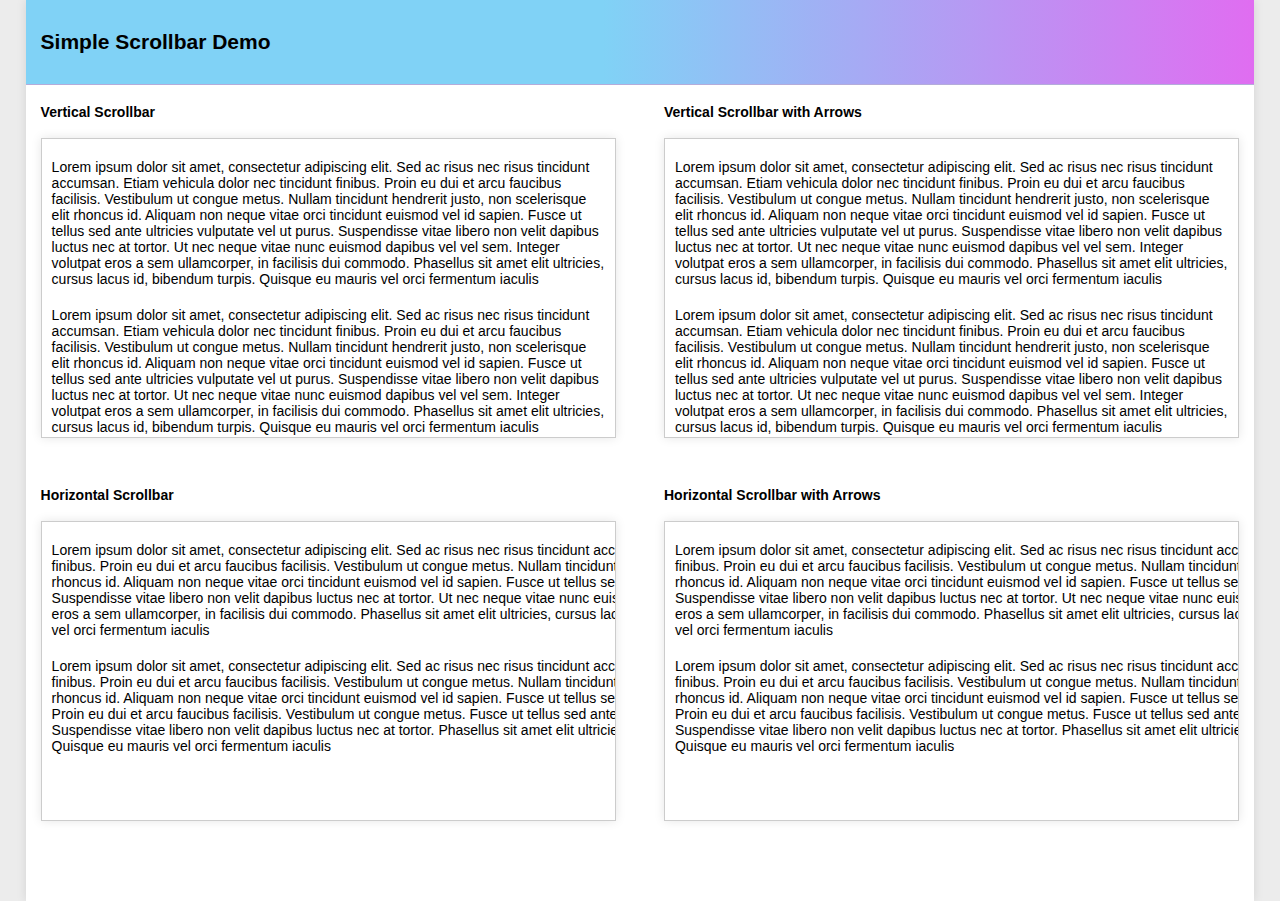
==== commit 54bfeb62: "demo file added" ====
--- a/simpleScrollBar/index.html
+++ b/simpleScrollBar/index.html
@@ -9,458 +9,127 @@
 <script src="js/jquery.min.js" ></script>
 <script src="js/simpleScrollBar.js" ></script>
 <script>
-	$("document").ready(function(){
-		$(".carouselContainer").sScrollBar( {
-			scrollWidth: 8,
-			borderRadius: 4,
-			railBgColor: "#649dbc",
-			handleBgColor: "#22a9f7",
-			railOpacity: 0.5,
-			handleOpacity: 0.7,
-			showArrows: false,
-			clickScrollSpeed: 200,
-		});
-	})
 </script>
 </head>
 <body>
+<div class="wrapper">
+	<h2 class="title">Simple Scrollbar Demo</h2>
+	<div class="section vertical">
+		<!-- Vertical Overflowing Div -->
+		<div class="content">
+			<h4>Vertical Scrollbar</h4>
 
-<!-- Navbar (sit on top) -->
-<div class="w3-top">
-  <div class="w3-bar w3-white w3-wide w3-padding w3-card">
-    <a href="#home" class="w3-bar-item w3-button"><b>BR</b> Architects</a>
-    <!-- Float links to the right. Hide them on small screens -->
-    <div class="w3-right w3-hide-small">
-      <a href="#projects" class="w3-bar-item w3-button">Projects</a>
-      <a href="#about" class="w3-bar-item w3-button">About</a>
-      <a href="#contact" class="w3-bar-item w3-button">Contact</a>
-    </div>
-  </div>
-</div>
+			<div class="container">
+				<p>Lorem ipsum dolor sit amet, consectetur adipiscing elit. Sed ac risus nec risus tincidunt accumsan. Etiam vehicula dolor nec tincidunt finibus. Proin eu dui et arcu faucibus facilisis. Vestibulum ut congue metus. Nullam tincidunt hendrerit justo, non scelerisque elit rhoncus id. Aliquam non neque vitae orci tincidunt euismod vel id sapien. Fusce ut tellus sed ante ultricies vulputate vel ut purus. Suspendisse vitae libero non velit dapibus luctus nec at tortor. Ut nec neque vitae nunc euismod dapibus vel vel sem. Integer volutpat eros a sem ullamcorper, in facilisis dui commodo. Phasellus sit amet elit ultricies, cursus lacus id, bibendum turpis. Quisque eu mauris vel orci fermentum iaculis
+				</p>
+				<p>Lorem ipsum dolor sit amet, consectetur adipiscing elit. Sed ac risus nec risus tincidunt accumsan. Etiam vehicula dolor nec tincidunt finibus. Proin eu dui et arcu faucibus facilisis. Vestibulum ut congue metus. Nullam tincidunt hendrerit justo, non scelerisque elit rhoncus id. Aliquam non neque vitae orci tincidunt euismod vel id sapien. Fusce ut tellus sed ante ultricies vulputate vel ut purus. Suspendisse vitae libero non velit dapibus luctus nec at tortor. Ut nec neque vitae nunc euismod dapibus vel vel sem. Integer volutpat eros a sem ullamcorper, in facilisis dui commodo. Phasellus sit amet elit ultricies, cursus lacus id, bibendum turpis. Quisque eu mauris vel orci fermentum iaculis
+				</p>
+				<p>Lorem ipsum dolor sit amet, consectetur adipiscing elit. Sed ac risus nec risus tincidunt accumsan. Etiam vehicula dolor nec tincidunt finibus. Proin eu dui et arcu faucibus facilisis. Vestibulum ut congue metus. Nullam tincidunt hendrerit justo, non scelerisque elit rhoncus id. Aliquam non neque vitae orci tincidunt euismod vel id sapien. Fusce ut tellus sed ante ultricies vulputate vel ut purus. Suspendisse vitae libero non velit dapibus luctus nec at tortor. Ut nec neque vitae nunc euismod dapibus vel vel sem. Integer volutpat eros a sem ullamcorper, in facilisis dui commodo. Phasellus sit amet elit ultricies, cursus lacus id, bibendum turpis. Quisque eu mauris vel orci fermentum iaculis
+				</p>
+				<p>Lorem ipsum dolor sit amet, consectetur adipiscing elit. Sed ac risus nec risus tincidunt accumsan. Etiam vehicula dolor nec tincidunt finibus. Proin eu dui et arcu faucibus facilisis. Vestibulum ut congue metus. Nullam tincidunt hendrerit justo, non scelerisque elit rhoncus id. Aliquam non neque vitae orci tincidunt euismod vel id sapien. Fusce ut tellus sed ante ultricies vulputate vel ut purus. Suspendisse vitae libero non velit dapibus luctus nec at tortor. Ut nec neque vitae nunc euismod dapibus vel vel sem. Integer volutpat eros a sem ullamcorper, in facilisis dui commodo. Phasellus sit amet elit ultricies, cursus lacus id, bibendum turpis. Quisque eu mauris vel orci fermentum iaculis
+				</p>
+				<p>Lorem ipsum dolor sit amet, consectetur adipiscing elit. Sed ac risus nec risus tincidunt accumsan. Etiam vehicula dolor nec tincidunt finibus. Proin eu dui et arcu faucibus facilisis. Vestibulum ut congue metus. Nullam tincidunt hendrerit justo, non scelerisque elit rhoncus id. Aliquam non neque vitae orci tincidunt euismod vel id sapien. Fusce ut tellus sed ante ultricies vulputate vel ut purus. Suspendisse vitae libero non velit dapibus luctus nec at tortor. Ut nec neque vitae nunc euismod dapibus vel vel sem. Integer volutpat eros a sem ullamcorper, in facilisis dui commodo. Phasellus sit amet elit ultricies, cursus lacus id, bibendum turpis. Quisque eu mauris vel orci fermentum iaculis
+				</p>
+				<!-- Repeat the content to make it overflow vertically -->
+				<!-- You can customize the content based on your needs -->
+				<!-- ... -->
+			</div>
+		</div>
 
-<!-- Header -->
-<header class="w3-display-container w3-content w3-wide" id="home">
-  <img class="w3-image" src="img/architect.jpg" alt="Architecture" width="1500" height="800">
-  <div class="w3-display-middle w3-margin-top w3-center">
-    <h1 class="w3-xxlarge w3-text-white"><span class="w3-padding w3-black w3-opacity-min"><b>BR</b></span> <span class="w3-hide-small w3-text-light-grey">Architects</span></h1>
-  </div>
-</header>
-
-<!-- Page content -->
-<div class="w3-content w3-padding">
-
-  <!-- Project Section -->
-  <div class="w3-container w3-padding-32" id="projects">
-    <h3 class="w3-border-bottom w3-border-light-grey w3-padding-16">Projects</h3>
-  </div>
-
- 	<div id="first" class="carouselWrapper">
-		<div id="first" class="carouselContainer">
-			<div class="w3-row-padding">
-			<div class="w3-col l3 m6 w3-margin-bottom">
-				<div class="w3-display-container">
-				<div class="w3-display-topleft w3-black w3-padding">Summer House</div>
-				<img src="img/house5.jpg" alt="House" style="width:100%">
-				</div>
-			</div>
-			<div class="w3-col l3 m6 w3-margin-bottom">
-				<div class="w3-display-container">
-				<div class="w3-display-topleft w3-black w3-padding">Brick House</div>
-				<img src="img/house2.jpg" alt="House" style="width:100%">
-				</div>
-			</div>
-			<div class="w3-col l3 m6 w3-margin-bottom">
-				<div class="w3-display-container">
-				<div class="w3-display-topleft w3-black w3-padding">Renovated</div>
-				<img src="img/house3.jpg" alt="House" style="width:100%">
-				</div>
-			</div>
-			<div class="w3-col l3 m6 w3-margin-bottom">
-				<div class="w3-display-container">
-				<div class="w3-display-topleft w3-black w3-padding">Barn House</div>
-				<img src="img/house4.jpg" alt="House" style="width:100%">
-				</div>
-			</div>
-			<div class="w3-col l3 m6 w3-margin-bottom">
-				<div class="w3-display-container">
-					<div class="w3-display-topleft w3-black w3-padding">Barn House</div>
-					<img src="img/house4.jpg" alt="House" style="width:100%">
-				</div>
-			</div>
-			</div>
-
-			<div class="w3-row-padding">
-			<div class="w3-col l3 m6 w3-margin-bottom">
-				<div class="w3-display-container">
-				<div class="w3-display-topleft w3-black w3-padding">Summer House</div>
-				<img src="img/house2.jpg" alt="House" style="width:99%">
-				</div>
-			</div>
-			<div class="w3-col l3 m6 w3-margin-bottom">
-				<div class="w3-display-container">
-				<div class="w3-display-topleft w3-black w3-padding">Brick House</div>
-				<img src="img/house5.jpg" alt="House" style="width:99%">
-				</div>
-			</div>
-			<div class="w3-col l3 m6 w3-margin-bottom">
-				<div class="w3-display-container">
-				<div class="w3-display-topleft w3-black w3-padding">Renovated</div>
-				<img src="img/house4.jpg" alt="House" style="width:99%">
-				</div>
-			</div>
-			<div class="w3-col l3 m6 w3-margin-bottom">
-				<div class="w3-display-container">
-				<div class="w3-display-topleft w3-black w3-padding">Barn House</div>
-				<img src="img/house3.jpg" alt="House" style="width:99%">
-				</div>
-			</div>
-			<div class="w3-col l3 m6 w3-margin-bottom">
-				<div class="w3-display-container">
-					<div class="w3-display-topleft w3-black w3-padding">Summer House</div>
-					<img src="img/house5.jpg" alt="House" style="width:100%">
-				</div>
-			</div>
-			</div>
-
-			<div class="w3-row-padding">
-				<div class="w3-col l3 m6 w3-margin-bottom">
-					<div class="w3-display-container">
-					<div class="w3-display-topleft w3-black w3-padding">Summer House</div>
-					<img src="img/house2.jpg" alt="House" style="width:99%">
-					</div>
-				</div>
-				<div class="w3-col l3 m6 w3-margin-bottom">
-					<div class="w3-display-container">
-					<div class="w3-display-topleft w3-black w3-padding">Brick House</div>
-					<img src="img/house5.jpg" alt="House" style="width:99%">
-					</div>
-				</div>
-				<div class="w3-col l3 m6 w3-margin-bottom">
-					<div class="w3-display-container">
-					<div class="w3-display-topleft w3-black w3-padding">Renovated</div>
-					<img src="img/house4.jpg" alt="House" style="width:99%">
-					</div>
-				</div>
-				<div class="w3-col l3 m6 w3-margin-bottom">
-					<div class="w3-display-container">
-					<div class="w3-display-topleft w3-black w3-padding">Barn House</div>
-					<img src="img/house3.jpg" alt="House" style="width:99%">
-					</div>
-				</div>
-				<div class="w3-col l3 m6 w3-margin-bottom">
-					<div class="w3-display-container">
-						<div class="w3-display-topleft w3-black w3-padding">Summer House</div>
-						<img src="img/house5.jpg" alt="House" style="width:100%">
-					</div>
-				</div>
-			</div>
-
-			<div class="w3-row-padding">
-				<div class="w3-col l3 m6 w3-margin-bottom">
-					<div class="w3-display-container">
-					<div class="w3-display-topleft w3-black w3-padding">Summer House</div>
-					<img src="img/house2.jpg" alt="House" style="width:99%">
-					</div>
-				</div>
-				<div class="w3-col l3 m6 w3-margin-bottom">
-					<div class="w3-display-container">
-					<div class="w3-display-topleft w3-black w3-padding">Brick House</div>
-					<img src="img/house5.jpg" alt="House" style="width:99%">
-					</div>
-				</div>
-				<div class="w3-col l3 m6 w3-margin-bottom">
-					<div class="w3-display-container">
-					<div class="w3-display-topleft w3-black w3-padding">Renovated</div>
-					<img src="img/house4.jpg" alt="House" style="width:99%">
-					</div>
-				</div>
-				<div class="w3-col l3 m6 w3-margin-bottom">
-					<div class="w3-display-container">
-					<div class="w3-display-topleft w3-black w3-padding">Barn House</div>
-					<img src="img/house3.jpg" alt="House" style="width:99%">
-					</div>
-				</div>
-				<div class="w3-col l3 m6 w3-margin-bottom">
-					<div class="w3-display-container">
-						<div class="w3-display-topleft w3-black w3-padding">Summer House</div>
-						<img src="img/house5.jpg" alt="House" style="width:100%">
-					</div>
-				</div>
-			</div>
-
-			<div class="w3-row-padding">
-				<div class="w3-col l3 m6 w3-margin-bottom">
-					<div class="w3-display-container">
-					<div class="w3-display-topleft w3-black w3-padding">Summer House</div>
-					<img src="img/house2.jpg" alt="House" style="width:99%">
-					</div>
-				</div>
-				<div class="w3-col l3 m6 w3-margin-bottom">
-					<div class="w3-display-container">
-					<div class="w3-display-topleft w3-black w3-padding">Brick House</div>
-					<img src="img/house5.jpg" alt="House" style="width:99%">
-					</div>
-				</div>
-				<div class="w3-col l3 m6 w3-margin-bottom">
-					<div class="w3-display-container">
-					<div class="w3-display-topleft w3-black w3-padding">Renovated</div>
-					<img src="img/house4.jpg" alt="House" style="width:99%">
-					</div>
-				</div>
-				<div class="w3-col l3 m6 w3-margin-bottom">
-					<div class="w3-display-container">
-					<div class="w3-display-topleft w3-black w3-padding">Barn House</div>
-					<img src="img/house3.jpg" alt="House" style="width:99%">
-					</div>
-				</div>
-				<div class="w3-col l3 m6 w3-margin-bottom">
-					<div class="w3-display-container">
-						<div class="w3-display-topleft w3-black w3-padding">Summer House</div>
-						<img src="img/house5.jpg" alt="House" style="width:100%">
-					</div>
-				</div>
+		<div class="content">
+			<h4>Vertical Scrollbar with Arrows</h4>
+			<div class="withArrow ">
+				<p>Lorem ipsum dolor sit amet, consectetur adipiscing elit. Sed ac risus nec risus tincidunt accumsan. Etiam vehicula dolor nec tincidunt finibus. Proin eu dui et arcu faucibus facilisis. Vestibulum ut congue metus. Nullam tincidunt hendrerit justo, non scelerisque elit rhoncus id. Aliquam non neque vitae orci tincidunt euismod vel id sapien. Fusce ut tellus sed ante ultricies vulputate vel ut purus. Suspendisse vitae libero non velit dapibus luctus nec at tortor. Ut nec neque vitae nunc euismod dapibus vel vel sem. Integer volutpat eros a sem ullamcorper, in facilisis dui commodo. Phasellus sit amet elit ultricies, cursus lacus id, bibendum turpis. Quisque eu mauris vel orci fermentum iaculis
+				</p>
+				<p>Lorem ipsum dolor sit amet, consectetur adipiscing elit. Sed ac risus nec risus tincidunt accumsan. Etiam vehicula dolor nec tincidunt finibus. Proin eu dui et arcu faucibus facilisis. Vestibulum ut congue metus. Nullam tincidunt hendrerit justo, non scelerisque elit rhoncus id. Aliquam non neque vitae orci tincidunt euismod vel id sapien. Fusce ut tellus sed ante ultricies vulputate vel ut purus. Suspendisse vitae libero non velit dapibus luctus nec at tortor. Ut nec neque vitae nunc euismod dapibus vel vel sem. Integer volutpat eros a sem ullamcorper, in facilisis dui commodo. Phasellus sit amet elit ultricies, cursus lacus id, bibendum turpis. Quisque eu mauris vel orci fermentum iaculis
+				</p>
+				<p>Lorem ipsum dolor sit amet, consectetur adipiscing elit. Sed ac risus nec risus tincidunt accumsan. Etiam vehicula dolor nec tincidunt finibus. Proin eu dui et arcu faucibus facilisis. Vestibulum ut congue metus. Nullam tincidunt hendrerit justo, non scelerisque elit rhoncus id. Aliquam non neque vitae orci tincidunt euismod vel id sapien. Fusce ut tellus sed ante ultricies vulputate vel ut purus. Suspendisse vitae libero non velit dapibus luctus nec at tortor. Ut nec neque vitae nunc euismod dapibus vel vel sem. Integer volutpat eros a sem ullamcorper, in facilisis dui commodo. Phasellus sit amet elit ultricies, cursus lacus id, bibendum turpis. Quisque eu mauris vel orci fermentum iaculis
+				</p>
+				<p>Lorem ipsum dolor sit amet, consectetur adipiscing elit. Sed ac risus nec risus tincidunt accumsan. Etiam vehicula dolor nec tincidunt finibus. Proin eu dui et arcu faucibus facilisis. Vestibulum ut congue metus. Nullam tincidunt hendrerit justo, non scelerisque elit rhoncus id. Aliquam non neque vitae orci tincidunt euismod vel id sapien. Fusce ut tellus sed ante ultricies vulputate vel ut purus. Suspendisse vitae libero non velit dapibus luctus nec at tortor. Ut nec neque vitae nunc euismod dapibus vel vel sem. Integer volutpat eros a sem ullamcorper, in facilisis dui commodo. Phasellus sit amet elit ultricies, cursus lacus id, bibendum turpis. Quisque eu mauris vel orci fermentum iaculis
+				</p>
+				<p>Lorem ipsum dolor sit amet, consectetur adipiscing elit. Sed ac risus nec risus tincidunt accumsan. Etiam vehicula dolor nec tincidunt finibus. Proin eu dui et arcu faucibus facilisis. Vestibulum ut congue metus. Nullam tincidunt hendrerit justo, non scelerisque elit rhoncus id. Aliquam non neque vitae orci tincidunt euismod vel id sapien. Fusce ut tellus sed ante ultricies vulputate vel ut purus. Suspendisse vitae libero non velit dapibus luctus nec at tortor. Ut nec neque vitae nunc euismod dapibus vel vel sem. Integer volutpat eros a sem ullamcorper, in facilisis dui commodo. Phasellus sit amet elit ultricies, cursus lacus id, bibendum turpis. Quisque eu mauris vel orci fermentum iaculis
+				</p>
+			<!-- Repeat the content to make it overflow vertically -->
+			<!-- You can customize the content based on your needs -->
+			<!-- ... -->
 			</div>
 		</div>
 	</div>
 
-
-  <!-- About Section -->
-	<div class="w3-container w3-padding-32" id="about">
-	<h3 class="w3-border-bottom w3-border-light-grey w3-padding-16">About</h3>
-	<p>Lorem ipsum dolor sit amet, consectetur adipiscing elit, sed do eiusmod tempor incididunt ut labore et dolore magna aliqua. Ut enim ad minim veniam, quis nostrud exercitation ullamco laboris nisi ut aliquip ex ea commodo consequat. Excepteur sint
-		occaecat cupidatat non proident, sunt in culpa qui officia deserunt mollit anim id est laborum consectetur adipiscing elit, sed do eiusmod tempor incididunt ut labore et dolore magna aliqua. Ut enim ad minim veniam, quis nostrud exercitation ullamco
-		laboris nisi ut aliquip ex ea commodo consequat.
-	</p>
-	</div>
-
-	<div id="first" class="carouselWrapper">
-		<div id="second" class="carouselContainer">
-		<div class="w3-row-padding">
-		<div class="w3-col l3 m6 w3-margin-bottom">
-			<div class="w3-display-container">
-			<div class="w3-display-topleft w3-black w3-padding">Summer House</div>
-			<img src="img/house5.jpg" alt="House" style="width:100%">
-			</div>
-		</div>
-		<div class="w3-col l3 m6 w3-margin-bottom">
-			<div class="w3-display-container">
-			<div class="w3-display-topleft w3-black w3-padding">Brick House</div>
-			<img src="img/house2.jpg" alt="House" style="width:100%">
-			</div>
-		</div>
-		<div class="w3-col l3 m6 w3-margin-bottom">
-			<div class="w3-display-container">
-			<div class="w3-display-topleft w3-black w3-padding">Renovated</div>
-			<img src="img/house3.jpg" alt="House" style="width:100%">
-			</div>
-		</div>
-		<div class="w3-col l3 m6 w3-margin-bottom">
-			<div class="w3-display-container">
-			<div class="w3-display-topleft w3-black w3-padding">Barn House</div>
-			<img src="img/house4.jpg" alt="House" style="width:100%">
-			</div>
-		</div>
-		<div class="w3-col l3 m6 w3-margin-bottom">
-			<div class="w3-display-container">
-				<div class="w3-display-topleft w3-black w3-padding">Barn House</div>
-				<img src="img/house4.jpg" alt="House" style="width:100%">
-			</div>
-		</div>
-		</div>
-
-		<div class="w3-row-padding">
-		<div class="w3-col l3 m6 w3-margin-bottom">
-			<div class="w3-display-container">
-			<div class="w3-display-topleft w3-black w3-padding">Summer House</div>
-			<img src="img/house2.jpg" alt="House" style="width:99%">
-			</div>
-		</div>
-		<div class="w3-col l3 m6 w3-margin-bottom">
-			<div class="w3-display-container">
-			<div class="w3-display-topleft w3-black w3-padding">Brick House</div>
-			<img src="img/house5.jpg" alt="House" style="width:99%">
-			</div>
-		</div>
-		<div class="w3-col l3 m6 w3-margin-bottom">
-			<div class="w3-display-container">
-			<div class="w3-display-topleft w3-black w3-padding">Renovated</div>
-			<img src="img/house4.jpg" alt="House" style="width:99%">
-			</div>
-		</div>
-		<div class="w3-col l3 m6 w3-margin-bottom">
-			<div class="w3-display-container">
-			<div class="w3-display-topleft w3-black w3-padding">Barn House</div>
-			<img src="img/house3.jpg" alt="House" style="width:99%">
-			</div>
-		</div>
-		<div class="w3-col l3 m6 w3-margin-bottom">
-			<div class="w3-display-container">
-				<div class="w3-display-topleft w3-black w3-padding">Summer House</div>
-				<img src="img/house5.jpg" alt="House" style="width:100%">
-			</div>
-		</div>
-		</div>
-
-		<div class="w3-row-padding">
-			<div class="w3-col l3 m6 w3-margin-bottom">
-				<div class="w3-display-container">
-				<div class="w3-display-topleft w3-black w3-padding">Summer House</div>
-				<img src="img/house2.jpg" alt="House" style="width:99%">
-				</div>
-			</div>
-			<div class="w3-col l3 m6 w3-margin-bottom">
-				<div class="w3-display-container">
-				<div class="w3-display-topleft w3-black w3-padding">Brick House</div>
-				<img src="img/house5.jpg" alt="House" style="width:99%">
-				</div>
-			</div>
-			<div class="w3-col l3 m6 w3-margin-bottom">
-				<div class="w3-display-container">
-				<div class="w3-display-topleft w3-black w3-padding">Renovated</div>
-				<img src="img/house4.jpg" alt="House" style="width:99%">
-				</div>
-			</div>
-			<div class="w3-col l3 m6 w3-margin-bottom">
-				<div class="w3-display-container">
-				<div class="w3-display-topleft w3-black w3-padding">Barn House</div>
-				<img src="img/house3.jpg" alt="House" style="width:99%">
-				</div>
-			</div>
-			<div class="w3-col l3 m6 w3-margin-bottom">
-				<div class="w3-display-container">
-					<div class="w3-display-topleft w3-black w3-padding">Summer House</div>
-					<img src="img/house5.jpg" alt="House" style="width:100%">
-				</div>
+	<div class="section vertical">
+		<div class="content">
+			<!-- Horizontal Overflowing Div -->
+			<h4>Horizontal Scrollbar</h4>
+			<div class="noVertical">
+				<p>Lorem ipsum dolor sit amet, consectetur adipiscing elit. Sed ac risus nec risus tincidunt accumsan. Etiam vehicula dolor nec tincidunt finibus. Proin eu dui et arcu faucibus facilisis. Vestibulum ut congue metus. Nullam tincidunt hendrerit justo, non scelerisque elit rhoncus id. Aliquam non neque vitae orci tincidunt euismod vel id sapien. Fusce ut tellus sed ante ultricies vulputate vel ut purus. Suspendisse vitae libero non velit dapibus luctus nec at tortor. Ut nec neque vitae nunc euismod dapibus vel vel sem. Integer volutpat eros a sem ullamcorper, in facilisis dui commodo. Phasellus sit amet elit ultricies, cursus lacus id, bibendum turpis. Quisque eu mauris vel orci fermentum iaculis
+				</p>
+				<p>Lorem ipsum dolor sit amet, consectetur adipiscing elit. Sed ac risus nec risus tincidunt accumsan. Etiam vehicula dolor nec tincidunt finibus. Proin eu dui et arcu faucibus facilisis. Vestibulum ut congue metus. Nullam tincidunt hendrerit justo, non scelerisque elit rhoncus id. Aliquam non neque vitae orci tincidunt euismod vel id sapien. Fusce ut tellus sed ante ultricies vulputate vel ut purus. Proin eu dui et arcu faucibus facilisis. Vestibulum ut congue metus. Fusce ut tellus sed ante ultricies vulputate vel ut purus. Suspendisse vitae libero non velit dapibus luctus nec at tortor.  Phasellus sit amet elit ultricies, cursus lacus id, bibendum turpis. Quisque eu mauris vel orci fermentum iaculis</p>
 			</div>
 		</div>
 
-		<div class="w3-row-padding">
-			<div class="w3-col l3 m6 w3-margin-bottom">
-				<div class="w3-display-container">
-				<div class="w3-display-topleft w3-black w3-padding">Summer House</div>
-				<img src="img/house2.jpg" alt="House" style="width:99%">
-				</div>
-			</div>
-			<div class="w3-col l3 m6 w3-margin-bottom">
-				<div class="w3-display-container">
-				<div class="w3-display-topleft w3-black w3-padding">Brick House</div>
-				<img src="img/house5.jpg" alt="House" style="width:99%">
-				</div>
-			</div>
-			<div class="w3-col l3 m6 w3-margin-bottom">
-				<div class="w3-display-container">
-				<div class="w3-display-topleft w3-black w3-padding">Renovated</div>
-				<img src="img/house4.jpg" alt="House" style="width:99%">
-				</div>
-			</div>
-			<div class="w3-col l3 m6 w3-margin-bottom">
-				<div class="w3-display-container">
-				<div class="w3-display-topleft w3-black w3-padding">Barn House</div>
-				<img src="img/house3.jpg" alt="House" style="width:99%">
-				</div>
-			</div>
-			<div class="w3-col l3 m6 w3-margin-bottom">
-				<div class="w3-display-container">
-					<div class="w3-display-topleft w3-black w3-padding">Summer House</div>
-					<img src="img/house5.jpg" alt="House" style="width:100%">
-				</div>
+		<div class="content">
+			<h4>Horizontal Scrollbar with Arrows</h4>
+			<div class="horizontal-container">
+				<p>Lorem ipsum dolor sit amet, consectetur adipiscing elit. Sed ac risus nec risus tincidunt accumsan. Etiam vehicula dolor nec tincidunt finibus. Proin eu dui et arcu faucibus facilisis. Vestibulum ut congue metus. Nullam tincidunt hendrerit justo, non scelerisque elit rhoncus id. Aliquam non neque vitae orci tincidunt euismod vel id sapien. Fusce ut tellus sed ante ultricies vulputate vel ut purus. Suspendisse vitae libero non velit dapibus luctus nec at tortor. Ut nec neque vitae nunc euismod dapibus vel vel sem. Integer volutpat eros a sem ullamcorper, in facilisis dui commodo. Phasellus sit amet elit ultricies, cursus lacus id, bibendum turpis. Quisque eu mauris vel orci fermentum iaculis
+				</p>
+				<p>Lorem ipsum dolor sit amet, consectetur adipiscing elit. Sed ac risus nec risus tincidunt accumsan. Etiam vehicula dolor nec tincidunt finibus. Proin eu dui et arcu faucibus facilisis. Vestibulum ut congue metus. Nullam tincidunt hendrerit justo, non scelerisque elit rhoncus id. Aliquam non neque vitae orci tincidunt euismod vel id sapien. Fusce ut tellus sed ante ultricies vulputate vel ut purus. Proin eu dui et arcu faucibus facilisis. Vestibulum ut congue metus. Fusce ut tellus sed ante ultricies vulputate vel ut purus. Suspendisse vitae libero non velit dapibus luctus nec at tortor.  Phasellus sit amet elit ultricies, cursus lacus id, bibendum turpis. Quisque eu mauris vel orci fermentum iaculis</p>
 			</div>
 		</div>
 
-		<div class="w3-row-padding">
-			<div class="w3-col l3 m6 w3-margin-bottom">
-				<div class="w3-display-container">
-				<div class="w3-display-topleft w3-black w3-padding">Summer House</div>
-				<img src="img/house2.jpg" alt="House" style="width:99%">
-				</div>
-			</div>
-			<div class="w3-col l3 m6 w3-margin-bottom">
-				<div class="w3-display-container">
-				<div class="w3-display-topleft w3-black w3-padding">Brick House</div>
-				<img src="img/house5.jpg" alt="House" style="width:99%">
-				</div>
-			</div>
-			<div class="w3-col l3 m6 w3-margin-bottom">
-				<div class="w3-display-container">
-				<div class="w3-display-topleft w3-black w3-padding">Renovated</div>
-				<img src="img/house4.jpg" alt="House" style="width:99%">
-				</div>
-			</div>
-			<div class="w3-col l3 m6 w3-margin-bottom">
-				<div class="w3-display-container">
-				<div class="w3-display-topleft w3-black w3-padding">Barn House</div>
-				<img src="img/house3.jpg" alt="House" style="width:99%">
-				</div>
-			</div>
-			<div class="w3-col l3 m6 w3-margin-bottom">
-				<div class="w3-display-container">
-					<div class="w3-display-topleft w3-black w3-padding">Summer House</div>
-					<img src="img/house5.jpg" alt="House" style="width:100%">
-				</div>
-			</div>
-		</div>
-		</div>
 	</div>
+</div>
+<script>
+// Apply the Simple Scrollbar Plugin
+$(document).ready(function () {
+	// Vertical scrollbar
+	$(".container").sScrollBar( {
+		scrollWidth: 10,
+		borderRadius: 5,
+		railBgColor: "#c2cbd1",
+		handleBgColor: "#9aa1a5",
+		railOpacity: 0.5,
+		handleOpacity: 0.7,
+		showArrows: false,
+		clickScrollSpeed: 200,
+	});
 
-  <div class="w3-row-padding w3-grayscale">
-    <div class="w3-col l3 m6 w3-margin-bottom">
-      <img src="img/team2.jpg" alt="John" style="width:100%">
-      <h3>John Doe</h3>
-      <p class="w3-opacity">CEO & Founder</p>
-      <p>Phasellus eget enim eu lectus faucibus vestibulum. Suspendisse sodales pellentesque elementum.</p>
-      <p><button class="w3-button w3-light-grey w3-block">Contact</button></p>
-    </div>
-    <div class="w3-col l3 m6 w3-margin-bottom">
-      <img src="img/team1.jpg" alt="Jane" style="width:100%">
-      <h3>Jane Doe</h3>
-      <p class="w3-opacity">Architect</p>
-      <p>Phasellus eget enim eu lectus faucibus vestibulum. Suspendisse sodales pellentesque elementum.</p>
-      <p><button class="w3-button w3-light-grey w3-block">Contact</button></p>
-    </div>
-    <div class="w3-col l3 m6 w3-margin-bottom">
-      <img src="img/team3.jpg" alt="Mike" style="width:100%">
-      <h3>Mike Ross</h3>
-      <p class="w3-opacity">Architect</p>
-      <p>Phasellus eget enim eu lectus faucibus vestibulum. Suspendisse sodales pellentesque elementum.</p>
-      <p><button class="w3-button w3-light-grey w3-block">Contact</button></p>
-    </div>
-    <div class="w3-col l3 m6 w3-margin-bottom">
-      <img src="img/team4.jpg" alt="Dan" style="width:100%">
-      <h3>Dan Star</h3>
-      <p class="w3-opacity">Architect</p>
-      <p>Phasellus eget enim eu lectus faucibus vestibulum. Suspendisse sodales pellentesque elementum.</p>
-      <p><button class="w3-button w3-light-grey w3-block">Contact</button></p>
-    </div>
-  </div>
+	// Vertical scrollbar with arrows
+	$(".withArrow").sScrollBar( {
+		scrollWidth: 10,
+		borderRadius: 5,
+		railBgColor: "#649dbc",
+		handleBgColor: "#27a9f7",
+		railOpacity: 0.5,
+		handleOpacity: 0.7,
+		showArrows: true,
+		clickScrollSpeed: 200,
+	});
 
-  <!-- Contact Section -->
-  <div class="w3-container w3-padding-32" id="contact">
-    <h3 class="w3-border-bottom w3-border-light-grey w3-padding-16">Contact</h3>
-    <p>Lets get in touch and talk about your next project.</p>
-    <form action="/action_page.php" target="_blank">
-      <input class="w3-input w3-border" type="text" placeholder="Name" required name="Name">
-      <input class="w3-input w3-section w3-border" type="text" placeholder="Email" required name="Email">
-      <input class="w3-input w3-section w3-border" type="text" placeholder="Subject" required name="Subject">
-      <input class="w3-input w3-section w3-border" type="text" placeholder="Comment" required name="Comment">
-      <button class="w3-button w3-black w3-section" type="submit">
-        <i class="fa fa-paper-plane"></i> SEND MESSAGE
-      </button>
-    </form>
-  </div>
-  
-<!-- Image of location/map -->
-<div class="w3-container">
-  <img src="img/map.jpg" class="w3-image" style="width:100%">
-</div>
+	// Horizontal scrollbar
+	$(".noVertical").sScrollBar( {
+		scrollWidth: 10,
+		borderRadius: 5,
+		railBgColor: "#947eb5",
+		handleBgColor: "#ab77f9",
+		railOpacity: 0.5,
+		handleOpacity: 0.7,
+		showArrows: false,
+		clickScrollSpeed: 200,
+	});
 
-<!-- End page content -->
-</div>
-
-
-<!-- Footer -->
-<footer class="w3-center w3-black w3-padding-16">
-  <p>Powered by <a href="https://www.w3schools.com/w3css/default.asp" title="W3.CSS" target="_blank" class="w3-hover-text-green">w3.css</a></p>
-</footer>
+	// Horizontal scrollbar with scroll bar
+	$(".horizontal-container").sScrollBar( {
+		scrollWidth: 10,
+		borderRadius: 5,
+		railBgColor: "#947eb5",
+		handleBgColor: "#ab77f9",
+		railOpacity: 0.5,
+		handleOpacity: 0.7,
+		showArrows: true,
+		clickScrollSpeed: 200,
+	});
+});
+</script>
 
 </body>
 </html>
--- a/simpleScrollBar/css/style.css
+++ b/simpleScrollBar/css/style.css
@@ -1,260 +1,98 @@
-/* W3.CSS 4.15 December 2020 by Jan Egil and Borge Refsnes */
-html{box-sizing:border-box}*,*:before,*:after{box-sizing:inherit}
-/* Extract from normalize.css by Nicolas Gallagher and Jonathan Neal git.io/normalize */
-html{-ms-text-size-adjust:100%;-webkit-text-size-adjust:100%}body{margin:0}
-article,aside,details,figcaption,figure,footer,header,main,menu,nav,section{display:block}summary{display:list-item}
-audio,canvas,progress,video{display:inline-block}progress{vertical-align:baseline}
-audio:not([controls]){display:none;height:0}[hidden],template{display:none}
-a{background-color:transparent}a:active,a:hover{outline-width:0}
-abbr[title]{border-bottom:none;text-decoration:underline;text-decoration:underline dotted}
-b,strong{font-weight:bolder}dfn{font-style:italic}mark{background:#ff0;color:#000}
-small{font-size:80%}sub,sup{font-size:75%;line-height:0;position:relative;vertical-align:baseline}
-sub{bottom:-0.25em}sup{top:-0.5em}figure{margin:1em 40px}img{border-style:none}
-code,kbd,pre,samp{font-family:monospace,monospace;font-size:1em}hr{box-sizing:content-box;height:0;overflow:visible}
-button,input,select,textarea,optgroup{font:inherit;margin:0}optgroup{font-weight:bold}
-button,input{overflow:visible}button,select{text-transform:none}
-button,[type=button],[type=reset],[type=submit]{-webkit-appearance:button}
-button::-moz-focus-inner,[type=button]::-moz-focus-inner,[type=reset]::-moz-focus-inner,[type=submit]::-moz-focus-inner{border-style:none;padding:0}
-button:-moz-focusring,[type=button]:-moz-focusring,[type=reset]:-moz-focusring,[type=submit]:-moz-focusring{outline:1px dotted ButtonText}
-fieldset{border:1px solid #c0c0c0;margin:0 2px;padding:.35em .625em .75em}
-legend{color:inherit;display:table;max-width:100%;padding:0;white-space:normal}textarea{overflow:auto}
-[type=checkbox],[type=radio]{padding:0}
-[type=number]::-webkit-inner-spin-button,[type=number]::-webkit-outer-spin-button{height:auto}
-[type=search]{-webkit-appearance:textfield;outline-offset:-2px}
-[type=search]::-webkit-search-decoration{-webkit-appearance:none}
-::-webkit-file-upload-button{-webkit-appearance:button;font:inherit}
-/* End extract */
-html,body{font-family:Verdana,sans-serif;font-size:15px;line-height:1.5}html{overflow-x:hidden}
-h1{font-size:36px}h2{font-size:30px}h3{font-size:24px}h4{font-size:20px}h5{font-size:18px}h6{font-size:16px}
-.w3-serif{font-family:serif}.w3-sans-serif{font-family:sans-serif}.w3-cursive{font-family:cursive}.w3-monospace{font-family:monospace}
-h1,h2,h3,h4,h5,h6{font-family:"Segoe UI",Arial,sans-serif;font-weight:400;margin:10px 0}.w3-wide{letter-spacing:4px}
-hr{border:0;border-top:1px solid #eee;margin:20px 0}
-.w3-image{max-width:100%;height:auto}img{vertical-align:middle}a{color:inherit}
-.w3-table,.w3-table-all{border-collapse:collapse;border-spacing:0;width:100%;display:table}.w3-table-all{border:1px solid #ccc}
-.w3-bordered tr,.w3-table-all tr{border-bottom:1px solid #ddd}.w3-striped tbody tr:nth-child(even){background-color:#f1f1f1}
-.w3-table-all tr:nth-child(odd){background-color:#fff}.w3-table-all tr:nth-child(even){background-color:#f1f1f1}
-.w3-hoverable tbody tr:hover,.w3-ul.w3-hoverable li:hover{background-color:#ccc}.w3-centered tr th,.w3-centered tr td{text-align:center}
-.w3-table td,.w3-table th,.w3-table-all td,.w3-table-all th{padding:8px 8px;display:table-cell;text-align:left;vertical-align:top}
-.w3-table th:first-child,.w3-table td:first-child,.w3-table-all th:first-child,.w3-table-all td:first-child{padding-left:16px}
-.w3-btn,.w3-button{border:none;display:inline-block;padding:8px 16px;vertical-align:middle;overflow:hidden;text-decoration:none;color:inherit;background-color:inherit;text-align:center;cursor:pointer;white-space:nowrap}
-.w3-btn:hover{box-shadow:0 8px 16px 0 rgba(0,0,0,0.2),0 6px 20px 0 rgba(0,0,0,0.19)}
-.w3-btn,.w3-button{-webkit-touch-callout:none;-webkit-user-select:none;-khtml-user-select:none;-moz-user-select:none;-ms-user-select:none;user-select:none}   
-.w3-disabled,.w3-btn:disabled,.w3-button:disabled{cursor:not-allowed;opacity:0.3}.w3-disabled *,:disabled *{pointer-events:none}
-.w3-btn.w3-disabled:hover,.w3-btn:disabled:hover{box-shadow:none}
-.w3-badge,.w3-tag{background-color:#000;color:#fff;display:inline-block;padding-left:8px;padding-right:8px;text-align:center}.w3-badge{border-radius:50%}
-.w3-ul{list-style-type:none;padding:0;margin:0}.w3-ul li{padding:8px 16px;border-bottom:1px solid #ddd}.w3-ul li:last-child{border-bottom:none}
-.w3-tooltip,.w3-display-container{position:relative}.w3-tooltip .w3-text{display:none}.w3-tooltip:hover .w3-text{display:inline-block}
-.w3-ripple:active{opacity:0.5}.w3-ripple{transition:opacity 0s}
-.w3-input{padding:8px;display:block;border:none;border-bottom:1px solid #ccc;width:100%}
-.w3-select{padding:9px 0;width:100%;border:none;border-bottom:1px solid #ccc}
-.w3-dropdown-click,.w3-dropdown-hover{position:relative;display:inline-block;cursor:pointer}
-.w3-dropdown-hover:hover .w3-dropdown-content{display:block}
-.w3-dropdown-hover:first-child,.w3-dropdown-click:hover{background-color:#ccc;color:#000}
-.w3-dropdown-hover:hover > .w3-button:first-child,.w3-dropdown-click:hover > .w3-button:first-child{background-color:#ccc;color:#000}
-.w3-dropdown-content{cursor:auto;color:#000;background-color:#fff;display:none;position:absolute;min-width:160px;margin:0;padding:0;z-index:1}
-.w3-check,.w3-radio{width:24px;height:24px;position:relative;top:6px}
-.w3-sidebar{height:100%;width:200px;background-color:#fff;position:fixed!important;z-index:1;overflow:auto}
-.w3-bar-block .w3-dropdown-hover,.w3-bar-block .w3-dropdown-click{width:100%}
-.w3-bar-block .w3-dropdown-hover .w3-dropdown-content,.w3-bar-block .w3-dropdown-click .w3-dropdown-content{min-width:100%}
-.w3-bar-block .w3-dropdown-hover .w3-button,.w3-bar-block .w3-dropdown-click .w3-button{width:100%;text-align:left;padding:8px 16px}
-.w3-main,#main{transition:margin-left .4s}
-.w3-modal{z-index:3;display:none;padding-top:100px;position:fixed;left:0;top:0;width:100%;height:100%;overflow:auto;background-color:rgb(0,0,0);background-color:rgba(0,0,0,0.4)}
-.w3-modal-content{margin:auto;background-color:#fff;position:relative;padding:0;outline:0;width:600px}
-.w3-bar{width:100%;overflow:hidden}.w3-center .w3-bar{display:inline-block;width:auto}
-.w3-bar .w3-bar-item{padding:8px 16px;float:left;width:auto;border:none;display:block;outline:0}
-.w3-bar .w3-dropdown-hover,.w3-bar .w3-dropdown-click{position:static;float:left}
-.w3-bar .w3-button{white-space:normal}
-.w3-bar-block .w3-bar-item{width:100%;display:block;padding:8px 16px;text-align:left;border:none;white-space:normal;float:none;outline:0}
-.w3-bar-block.w3-center .w3-bar-item{text-align:center}.w3-block{display:block;width:100%}
-.w3-responsive{display:block;overflow-x:auto}
-.w3-container:after,.w3-container:before,.w3-panel:after,.w3-panel:before,.w3-row:after,.w3-row:before,.w3-row-padding:after,.w3-row-padding:before,
-.w3-cell-row:before,.w3-cell-row:after,.w3-clear:after,.w3-clear:before,.w3-bar:before,.w3-bar:after{content:"";display:table;clear:both}
-.w3-col,.w3-half,.w3-third,.w3-twothird,.w3-threequarter,.w3-quarter{float:left;width:100%}
-.w3-col.s1{width:8.33333%}.w3-col.s2{width:16.66666%}.w3-col.s3{width:24.99999%}.w3-col.s4{width:33.33333%}
-.w3-col.s5{width:41.66666%}.w3-col.s6{width:49.99999%}.w3-col.s7{width:58.33333%}.w3-col.s8{width:66.66666%}
-.w3-col.s9{width:74.99999%}.w3-col.s10{width:83.33333%}.w3-col.s11{width:91.66666%}.w3-col.s12{width:99.99999%}
-@media (min-width:601px){.w3-col.m1{width:8.33333%}.w3-col.m2{width:16.66666%}.w3-col.m3,.w3-quarter{width:24.99999%}.w3-col.m4,.w3-third{width:33.33333%}
-.w3-col.m5{width:41.66666%}.w3-col.m6,.w3-half{width:49.99999%}.w3-col.m7{width:58.33333%}.w3-col.m8,.w3-twothird{width:66.66666%}
-.w3-col.m9,.w3-threequarter{width:74.99999%}.w3-col.m10{width:83.33333%}.w3-col.m11{width:91.66666%}.w3-col.m12{width:99.99999%}}
-@media (min-width:993px){.w3-col.l1{width:8.33333%}.w3-col.l2{width:16.66666%}.w3-col.l3{width:24.99999%}.w3-col.l4{width:33.33333%}
-.w3-col.l5{width:41.66666%}.w3-col.l6{width:49.99999%}.w3-col.l7{width:58.33333%}.w3-col.l8{width:66.66666%}
-.w3-col.l9{width:74.99999%}.w3-col.l10{width:83.33333%}.w3-col.l11{width:91.66666%}.w3-col.l12{width:99.99999%}}
-.w3-rest{overflow:hidden}.w3-stretch{margin-left:-16px;margin-right:-16px}
-.w3-content,.w3-auto{margin-left:auto;margin-right:auto}.w3-content{max-width:980px}.w3-auto{max-width:1140px}
-.w3-cell-row{display:table;width:100%}.w3-cell{display:table-cell}
-.w3-cell-top{vertical-align:top}.w3-cell-middle{vertical-align:middle}.w3-cell-bottom{vertical-align:bottom}
-.w3-hide{display:none!important}.w3-show-block,.w3-show{display:block!important}.w3-show-inline-block{display:inline-block!important}
-@media (max-width:1205px){.w3-auto{max-width:95%}}
-@media (max-width:600px){.w3-modal-content{margin:0 10px;width:auto!important}.w3-modal{padding-top:30px}
-.w3-dropdown-hover.w3-mobile .w3-dropdown-content,.w3-dropdown-click.w3-mobile .w3-dropdown-content{position:relative}	
-.w3-hide-small{display:none!important}.w3-mobile{display:block;width:100%!important}.w3-bar-item.w3-mobile,.w3-dropdown-hover.w3-mobile,.w3-dropdown-click.w3-mobile{text-align:center}
-.w3-dropdown-hover.w3-mobile,.w3-dropdown-hover.w3-mobile .w3-btn,.w3-dropdown-hover.w3-mobile .w3-button,.w3-dropdown-click.w3-mobile,.w3-dropdown-click.w3-mobile .w3-btn,.w3-dropdown-click.w3-mobile .w3-button{width:100%}}
-@media (max-width:768px){.w3-modal-content{width:500px}.w3-modal{padding-top:50px}}
-@media (min-width:993px){.w3-modal-content{width:900px}.w3-hide-large{display:none!important}.w3-sidebar.w3-collapse{display:block!important}}
-@media (max-width:992px) and (min-width:601px){.w3-hide-medium{display:none!important}}
-@media (max-width:992px){.w3-sidebar.w3-collapse{display:none}.w3-main{margin-left:0!important;margin-right:0!important}.w3-auto{max-width:100%}}
-.w3-top,.w3-bottom{position:fixed;width:100%;z-index:1}.w3-top{top:0}.w3-bottom{bottom:0}
-.w3-overlay{position:fixed;display:none;width:100%;height:100%;top:0;left:0;right:0;bottom:0;background-color:rgba(0,0,0,0.5);z-index:2}
-.w3-display-topleft{position:absolute;left:0;top:0}.w3-display-topright{position:absolute;right:0;top:0}
-.w3-display-bottomleft{position:absolute;left:0;bottom:0}.w3-display-bottomright{position:absolute;right:0;bottom:0}
-.w3-display-middle{position:absolute;top:50%;left:50%;transform:translate(-50%,-50%);-ms-transform:translate(-50%,-50%)}
-.w3-display-left{position:absolute;top:50%;left:0%;transform:translate(0%,-50%);-ms-transform:translate(-0%,-50%)}
-.w3-display-right{position:absolute;top:50%;right:0%;transform:translate(0%,-50%);-ms-transform:translate(0%,-50%)}
-.w3-display-topmiddle{position:absolute;left:50%;top:0;transform:translate(-50%,0%);-ms-transform:translate(-50%,0%)}
-.w3-display-bottommiddle{position:absolute;left:50%;bottom:0;transform:translate(-50%,0%);-ms-transform:translate(-50%,0%)}
-.w3-display-container:hover .w3-display-hover{display:block}.w3-display-container:hover span.w3-display-hover{display:inline-block}.w3-display-hover{display:none}
-.w3-display-position{position:absolute}
-.w3-circle{border-radius:50%}
-.w3-round-small{border-radius:2px}.w3-round,.w3-round-medium{border-radius:4px}.w3-round-large{border-radius:8px}.w3-round-xlarge{border-radius:16px}.w3-round-xxlarge{border-radius:32px}
-.w3-row-padding,.w3-row-padding>.w3-half,.w3-row-padding>.w3-third,.w3-row-padding>.w3-twothird,.w3-row-padding>.w3-threequarter,.w3-row-padding>.w3-quarter,.w3-row-padding>.w3-col{padding:0 8px}
-.w3-container,.w3-panel{padding:0.01em 16px}.w3-panel{margin-top:16px;margin-bottom:16px}
-.w3-code,.w3-codespan{font-family:Consolas,"courier new";font-size:16px}
-.w3-code{width:auto;background-color:#fff;padding:8px 12px;border-left:4px solid #4CAF50;word-wrap:break-word}
-.w3-codespan{color:crimson;background-color:#f1f1f1;padding-left:4px;padding-right:4px;font-size:110%}
-.w3-card,.w3-card-2{box-shadow:0 2px 5px 0 rgba(0,0,0,0.16),0 2px 10px 0 rgba(0,0,0,0.12)}
-.w3-card-4,.w3-hover-shadow:hover{box-shadow:0 4px 10px 0 rgba(0,0,0,0.2),0 4px 20px 0 rgba(0,0,0,0.19)}
-.w3-spin{animation:w3-spin 2s infinite linear}@keyframes w3-spin{0%{transform:rotate(0deg)}100%{transform:rotate(359deg)}}
-.w3-animate-fading{animation:fading 10s infinite}@keyframes fading{0%{opacity:0}50%{opacity:1}100%{opacity:0}}
-.w3-animate-opacity{animation:opac 0.8s}@keyframes opac{from{opacity:0} to{opacity:1}}
-.w3-animate-top{position:relative;animation:animatetop 0.4s}@keyframes animatetop{from{top:-300px;opacity:0} to{top:0;opacity:1}}
-.w3-animate-left{position:relative;animation:animateleft 0.4s}@keyframes animateleft{from{left:-300px;opacity:0} to{left:0;opacity:1}}
-.w3-animate-right{position:relative;animation:animateright 0.4s}@keyframes animateright{from{right:-300px;opacity:0} to{right:0;opacity:1}}
-.w3-animate-bottom{position:relative;animation:animatebottom 0.4s}@keyframes animatebottom{from{bottom:-300px;opacity:0} to{bottom:0;opacity:1}}
-.w3-animate-zoom {animation:animatezoom 0.6s}@keyframes animatezoom{from{transform:scale(0)} to{transform:scale(1)}}
-.w3-animate-input{transition:width 0.4s ease-in-out}.w3-animate-input:focus{width:100%!important}
-.w3-opacity,.w3-hover-opacity:hover{opacity:0.60}.w3-opacity-off,.w3-hover-opacity-off:hover{opacity:1}
-.w3-opacity-max{opacity:0.25}.w3-opacity-min{opacity:0.75}
-.w3-greyscale-max,.w3-grayscale-max,.w3-hover-greyscale:hover,.w3-hover-grayscale:hover{filter:grayscale(100%)}
-.w3-greyscale,.w3-grayscale{filter:grayscale(75%)}.w3-greyscale-min,.w3-grayscale-min{filter:grayscale(50%)}
-.w3-sepia{filter:sepia(75%)}.w3-sepia-max,.w3-hover-sepia:hover{filter:sepia(100%)}.w3-sepia-min{filter:sepia(50%)}
-.w3-tiny{font-size:10px!important}.w3-small{font-size:12px!important}.w3-medium{font-size:15px!important}.w3-large{font-size:18px!important}
-.w3-xlarge{font-size:24px!important}.w3-xxlarge{font-size:36px!important}.w3-xxxlarge{font-size:48px!important}.w3-jumbo{font-size:64px!important}
-.w3-left-align{text-align:left!important}.w3-right-align{text-align:right!important}.w3-justify{text-align:justify!important}.w3-center{text-align:center!important}
-.w3-border-0{border:0!important}.w3-border{border:1px solid #ccc!important}
-.w3-border-top{border-top:1px solid #ccc!important}.w3-border-bottom{border-bottom:1px solid #ccc!important}
-.w3-border-left{border-left:1px solid #ccc!important}.w3-border-right{border-right:1px solid #ccc!important}
-.w3-topbar{border-top:6px solid #ccc!important}.w3-bottombar{border-bottom:6px solid #ccc!important}
-.w3-leftbar{border-left:6px solid #ccc!important}.w3-rightbar{border-right:6px solid #ccc!important}
-.w3-section,.w3-code{margin-top:16px!important;margin-bottom:16px!important}
-.w3-margin{margin:16px!important}.w3-margin-top{margin-top:16px!important}.w3-margin-bottom{margin-bottom:16px!important}
-.w3-margin-left{margin-left:16px!important}.w3-margin-right{margin-right:16px!important}
-.w3-padding-small{padding:4px 8px!important}.w3-padding{padding:8px 16px!important}.w3-padding-large{padding:12px 24px!important}
-.w3-padding-16{padding-top:16px!important;padding-bottom:16px!important}.w3-padding-24{padding-top:24px!important;padding-bottom:24px!important}
-.w3-padding-32{padding-top:32px!important;padding-bottom:32px!important}.w3-padding-48{padding-top:48px!important;padding-bottom:48px!important}
-.w3-padding-64{padding-top:64px!important;padding-bottom:64px!important}
-.w3-padding-top-64{padding-top:64px!important}.w3-padding-top-48{padding-top:48px!important}
-.w3-padding-top-32{padding-top:32px!important}.w3-padding-top-24{padding-top:24px!important}
-.w3-left{float:left!important}.w3-right{float:right!important}
-.w3-button:hover{color:#000!important;background-color:#ccc!important}
-.w3-transparent,.w3-hover-none:hover{background-color:transparent!important}
-.w3-hover-none:hover{box-shadow:none!important}
-/* Colors */
-.w3-amber,.w3-hover-amber:hover{color:#000!important;background-color:#ffc107!important}
-.w3-aqua,.w3-hover-aqua:hover{color:#000!important;background-color:#00ffff!important}
-.w3-blue,.w3-hover-blue:hover{color:#fff!important;background-color:#2196F3!important}
-.w3-light-blue,.w3-hover-light-blue:hover{color:#000!important;background-color:#87CEEB!important}
-.w3-brown,.w3-hover-brown:hover{color:#fff!important;background-color:#795548!important}
-.w3-cyan,.w3-hover-cyan:hover{color:#000!important;background-color:#00bcd4!important}
-.w3-blue-grey,.w3-hover-blue-grey:hover,.w3-blue-gray,.w3-hover-blue-gray:hover{color:#fff!important;background-color:#607d8b!important}
-.w3-green,.w3-hover-green:hover{color:#fff!important;background-color:#4CAF50!important}
-.w3-light-green,.w3-hover-light-green:hover{color:#000!important;background-color:#8bc34a!important}
-.w3-indigo,.w3-hover-indigo:hover{color:#fff!important;background-color:#3f51b5!important}
-.w3-khaki,.w3-hover-khaki:hover{color:#000!important;background-color:#f0e68c!important}
-.w3-lime,.w3-hover-lime:hover{color:#000!important;background-color:#cddc39!important}
-.w3-orange,.w3-hover-orange:hover{color:#000!important;background-color:#ff9800!important}
-.w3-deep-orange,.w3-hover-deep-orange:hover{color:#fff!important;background-color:#ff5722!important}
-.w3-pink,.w3-hover-pink:hover{color:#fff!important;background-color:#e91e63!important}
-.w3-purple,.w3-hover-purple:hover{color:#fff!important;background-color:#9c27b0!important}
-.w3-deep-purple,.w3-hover-deep-purple:hover{color:#fff!important;background-color:#673ab7!important}
-.w3-red,.w3-hover-red:hover{color:#fff!important;background-color:#f44336!important}
-.w3-sand,.w3-hover-sand:hover{color:#000!important;background-color:#fdf5e6!important}
-.w3-teal,.w3-hover-teal:hover{color:#fff!important;background-color:#009688!important}
-.w3-yellow,.w3-hover-yellow:hover{color:#000!important;background-color:#ffeb3b!important}
-.w3-white,.w3-hover-white:hover{color:#000!important;background-color:#fff!important}
-.w3-black,.w3-hover-black:hover{color:#fff!important;background-color:#000!important}
-.w3-grey,.w3-hover-grey:hover,.w3-gray,.w3-hover-gray:hover{color:#000!important;background-color:#9e9e9e!important}
-.w3-light-grey,.w3-hover-light-grey:hover,.w3-light-gray,.w3-hover-light-gray:hover{color:#000!important;background-color:#f1f1f1!important}
-.w3-dark-grey,.w3-hover-dark-grey:hover,.w3-dark-gray,.w3-hover-dark-gray:hover{color:#fff!important;background-color:#616161!important}
-.w3-pale-red,.w3-hover-pale-red:hover{color:#000!important;background-color:#ffdddd!important}
-.w3-pale-green,.w3-hover-pale-green:hover{color:#000!important;background-color:#ddffdd!important}
-.w3-pale-yellow,.w3-hover-pale-yellow:hover{color:#000!important;background-color:#ffffcc!important}
-.w3-pale-blue,.w3-hover-pale-blue:hover{color:#000!important;background-color:#ddffff!important}
-.w3-text-amber,.w3-hover-text-amber:hover{color:#ffc107!important}
-.w3-text-aqua,.w3-hover-text-aqua:hover{color:#00ffff!important}
-.w3-text-blue,.w3-hover-text-blue:hover{color:#2196F3!important}
-.w3-text-light-blue,.w3-hover-text-light-blue:hover{color:#87CEEB!important}
-.w3-text-brown,.w3-hover-text-brown:hover{color:#795548!important}
-.w3-text-cyan,.w3-hover-text-cyan:hover{color:#00bcd4!important}
-.w3-text-blue-grey,.w3-hover-text-blue-grey:hover,.w3-text-blue-gray,.w3-hover-text-blue-gray:hover{color:#607d8b!important}
-.w3-text-green,.w3-hover-text-green:hover{color:#4CAF50!important}
-.w3-text-light-green,.w3-hover-text-light-green:hover{color:#8bc34a!important}
-.w3-text-indigo,.w3-hover-text-indigo:hover{color:#3f51b5!important}
-.w3-text-khaki,.w3-hover-text-khaki:hover{color:#b4aa50!important}
-.w3-text-lime,.w3-hover-text-lime:hover{color:#cddc39!important}
-.w3-text-orange,.w3-hover-text-orange:hover{color:#ff9800!important}
-.w3-text-deep-orange,.w3-hover-text-deep-orange:hover{color:#ff5722!important}
-.w3-text-pink,.w3-hover-text-pink:hover{color:#e91e63!important}
-.w3-text-purple,.w3-hover-text-purple:hover{color:#9c27b0!important}
-.w3-text-deep-purple,.w3-hover-text-deep-purple:hover{color:#673ab7!important}
-.w3-text-red,.w3-hover-text-red:hover{color:#f44336!important}
-.w3-text-sand,.w3-hover-text-sand:hover{color:#fdf5e6!important}
-.w3-text-teal,.w3-hover-text-teal:hover{color:#009688!important}
-.w3-text-yellow,.w3-hover-text-yellow:hover{color:#d2be0e!important}
-.w3-text-white,.w3-hover-text-white:hover{color:#fff!important}
-.w3-text-black,.w3-hover-text-black:hover{color:#000!important}
-.w3-text-grey,.w3-hover-text-grey:hover,.w3-text-gray,.w3-hover-text-gray:hover{color:#757575!important}
-.w3-text-light-grey,.w3-hover-text-light-grey:hover,.w3-text-light-gray,.w3-hover-text-light-gray:hover{color:#f1f1f1!important}
-.w3-text-dark-grey,.w3-hover-text-dark-grey:hover,.w3-text-dark-gray,.w3-hover-text-dark-gray:hover{color:#3a3a3a!important}
-.w3-border-amber,.w3-hover-border-amber:hover{border-color:#ffc107!important}
-.w3-border-aqua,.w3-hover-border-aqua:hover{border-color:#00ffff!important}
-.w3-border-blue,.w3-hover-border-blue:hover{border-color:#2196F3!important}
-.w3-border-light-blue,.w3-hover-border-light-blue:hover{border-color:#87CEEB!important}
-.w3-border-brown,.w3-hover-border-brown:hover{border-color:#795548!important}
-.w3-border-cyan,.w3-hover-border-cyan:hover{border-color:#00bcd4!important}
-.w3-border-blue-grey,.w3-hover-border-blue-grey:hover,.w3-border-blue-gray,.w3-hover-border-blue-gray:hover{border-color:#607d8b!important}
-.w3-border-green,.w3-hover-border-green:hover{border-color:#4CAF50!important}
-.w3-border-light-green,.w3-hover-border-light-green:hover{border-color:#8bc34a!important}
-.w3-border-indigo,.w3-hover-border-indigo:hover{border-color:#3f51b5!important}
-.w3-border-khaki,.w3-hover-border-khaki:hover{border-color:#f0e68c!important}
-.w3-border-lime,.w3-hover-border-lime:hover{border-color:#cddc39!important}
-.w3-border-orange,.w3-hover-border-orange:hover{border-color:#ff9800!important}
-.w3-border-deep-orange,.w3-hover-border-deep-orange:hover{border-color:#ff5722!important}
-.w3-border-pink,.w3-hover-border-pink:hover{border-color:#e91e63!important}
-.w3-border-purple,.w3-hover-border-purple:hover{border-color:#9c27b0!important}
-.w3-border-deep-purple,.w3-hover-border-deep-purple:hover{border-color:#673ab7!important}
-.w3-border-red,.w3-hover-border-red:hover{border-color:#f44336!important}
-.w3-border-sand,.w3-hover-border-sand:hover{border-color:#fdf5e6!important}
-.w3-border-teal,.w3-hover-border-teal:hover{border-color:#009688!important}
-.w3-border-yellow,.w3-hover-border-yellow:hover{border-color:#ffeb3b!important}
-.w3-border-white,.w3-hover-border-white:hover{border-color:#fff!important}
-.w3-border-black,.w3-hover-border-black:hover{border-color:#000!important}
-.w3-border-grey,.w3-hover-border-grey:hover,.w3-border-gray,.w3-hover-border-gray:hover{border-color:#9e9e9e!important}
-.w3-border-light-grey,.w3-hover-border-light-grey:hover,.w3-border-light-gray,.w3-hover-border-light-gray:hover{border-color:#f1f1f1!important}
-.w3-border-dark-grey,.w3-hover-border-dark-grey:hover,.w3-border-dark-gray,.w3-hover-border-dark-gray:hover{border-color:#616161!important}
-.w3-border-pale-red,.w3-hover-border-pale-red:hover{border-color:#ffe7e7!important}.w3-border-pale-green,.w3-hover-border-pale-green:hover{border-color:#e7ffe7!important}
-.w3-border-pale-yellow,.w3-hover-border-pale-yellow:hover{border-color:#ffffcc!important}.w3-border-pale-blue,.w3-hover-border-pale-blue:hover{border-color:#e7ffff!important}
 
 /* ------------------ */
 html {
-	/* overflow: auto !important; */
+	width: 100%;
+	height: auto;
 }
-.w3-row-padding {
+body {
+	font-family: Arial, sans-serif;
+	margin: 0;
+	padding: 0;
+	background-color: #ececec;
+	font-size: 14px;
+}
+* {
+	box-sizing: border-box; 
+}
+.wrapper {
+	width: 96%;
+	height: auto;
 	display: flex;
+	flex-direction: column;
+	justify-content: center;
+	align-items: center;
+	padding: 0 0 50px;
+	margin: 0 2%;
+	background-color: #fff;
+	box-shadow: 0 0 10px rgba(0, 0, 0, 0.1);
+}
+.title {
+	width: 100%;
+	align-self: start;
+	margin: 0;
+	padding: 30px 15px;
+	border-bottom: 1px solid #b4acda;
+	background: rgb(128,210,246);
+	background: linear-gradient(90deg, rgba(128,210,246,1) 47%, rgba(224,109,241,1) 100%);
+	
+}
+.section {
+	width: 100%;
+	height: auto;
+	display: flex;
+	padding: 0 15px;
+}
+.section.vertical {
 	flex-direction: row;
+	justify-content: space-between;
+}
+.container, .withArrow {
+	width: 100%;
+	height: 300px;
+	border: 1px solid #ccc;
+	overflow: auto;
+	background-color: #fff;
+	box-shadow: 0 0 10px rgba(0, 0, 0, 0.1);
+	padding: 10px;
+}
+.horizontal-container {
+	width:  100%;
+	height: 300px;
+	border: 1px solid #ccc;
+	overflow-x: auto; 
+	background-color: #fff;
+	box-shadow: 0 0 10px rgba(0, 0, 0, 0.1);
+	padding: 10px;
+}
+.horizontal-container p{
 	width: 150%;
 }
-.w3-content, .w3-auto {
-	margin: 0 !important
+.noVertical {
+	width:  100%;
+	height: 150px;
+	border: 1px solid #ccc;
+	overflow-x: auto; 
+	background-color: #fff;
+	box-shadow: 0 0 10px rgba(0, 0, 0, 0.1);
+	padding: 10px;
+	height: 300px !important;
 }
-.w3-content {
-	max-width: none !important;
+.noVertical p{
+	width: 150%;
 }
-.carouselContainer {
+.content {
+	width: 48%;
+	height: auto;
 	display: flex;
 	flex-direction: column;
-	height: 400px;
-	background-color: #e4dddd;
+	margin-bottom: 30px;
 }
+
+p {
+	margin: 0;
+	padding: 10px 0;
+}
+
 .carouselWrapper{
 	padding: 15px;
 }